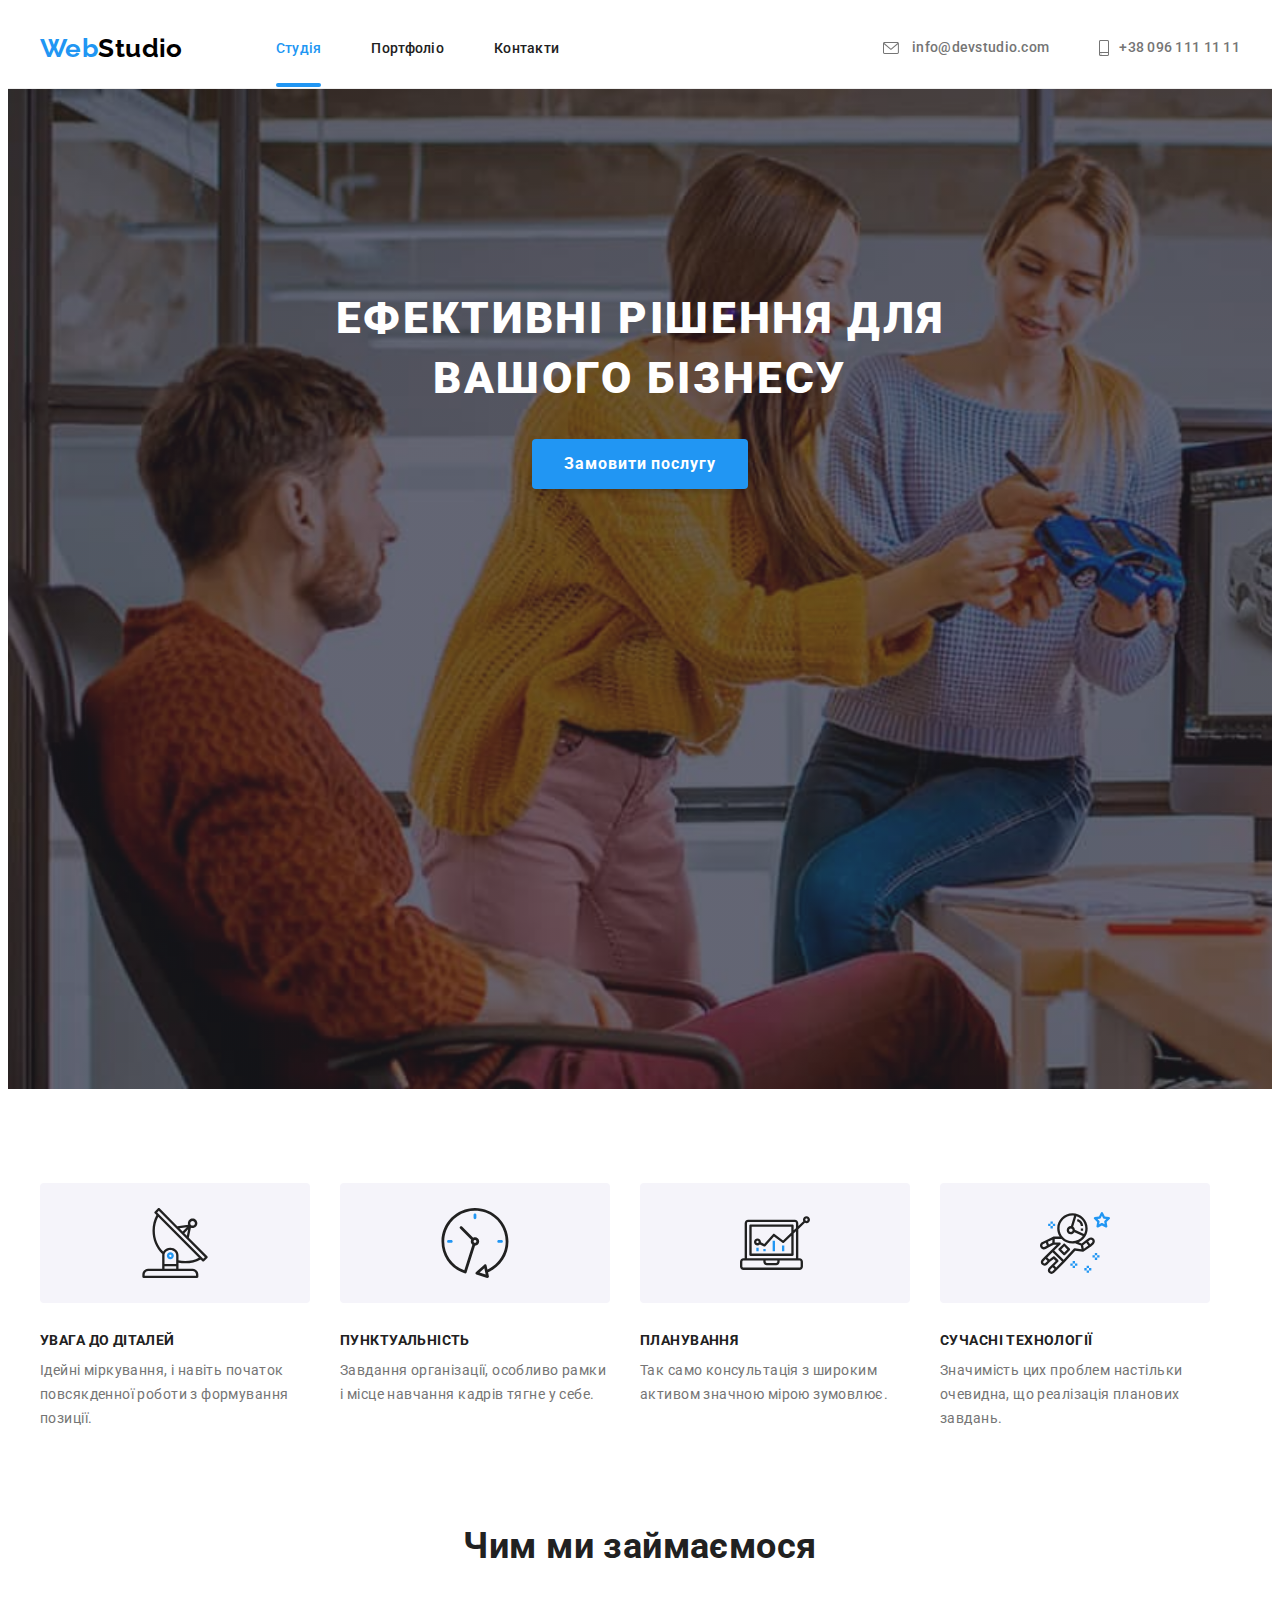
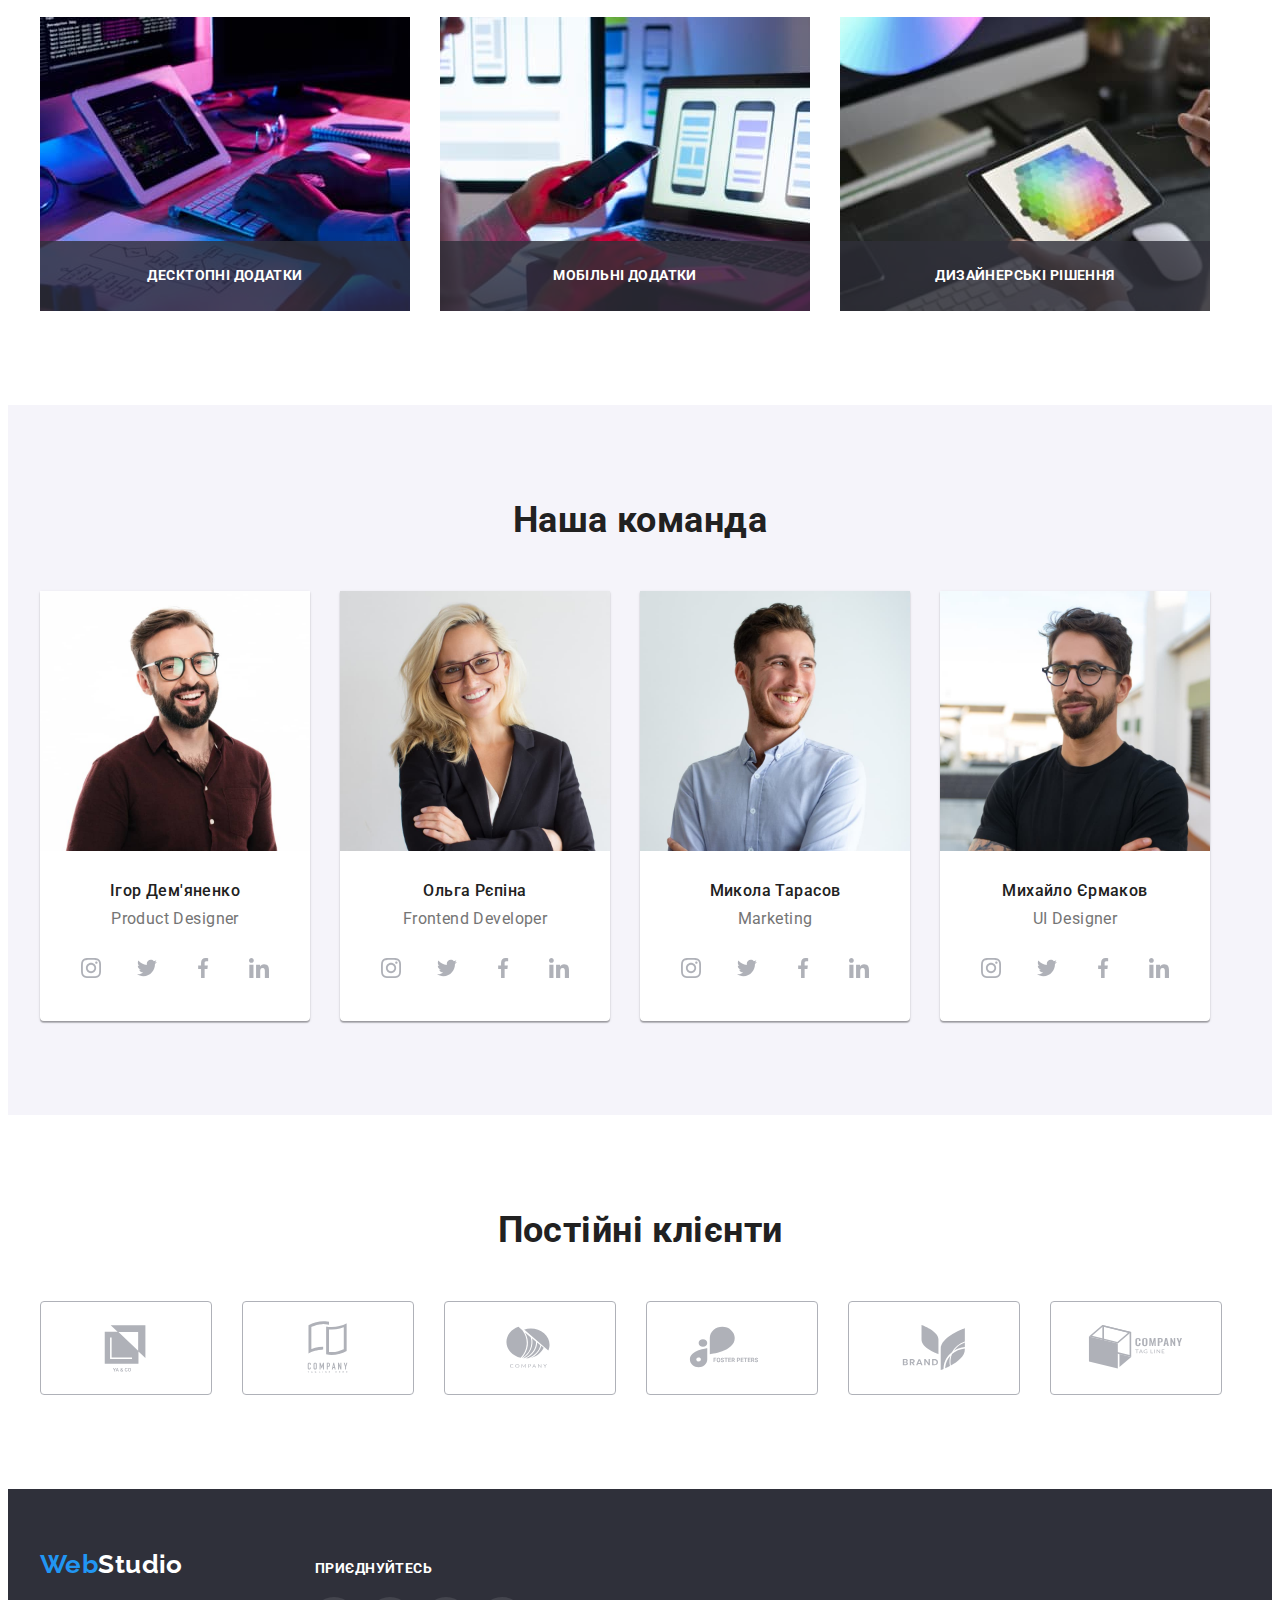
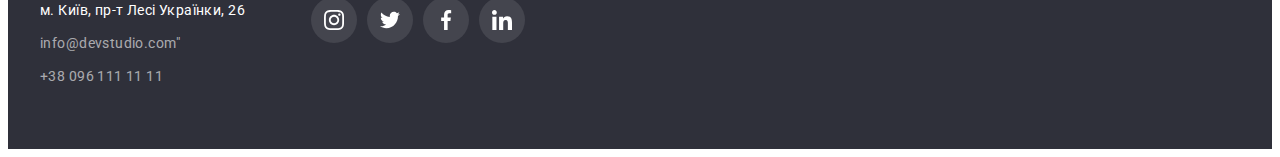
==== index.html @ 01192f6f "Копіювання файлів" ====
<!DOCTYPE html>
<html lang="uk">
  <head>
    <meta charset="UTF-8" />
    <meta http-equiv="X-UA-Compatible" content="IE=edge" />
    <meta name="viewport" content="width=device-width, initial-scale=1.0" />
    <title>Студія</title>
    <link
      href="https://fonts.googleapis.com/css2?family=Raleway:wght@700&family=Roboto:wght@400;500;700;900&display=swap"
      rel="stylesheet"
    />
    <link
      rel="stylesheet"
      href="https://cdnjs.cloudflare.com/ajax/libs/modern-normalize/1.1.0/modern-normalize.min.css"
      integrity="sha512-wpPYUAdjBVSE4KJnH1VR1HeZfpl1ub8YT/NKx4PuQ5NmX2tKuGu6U/JRp5y+Y8XG2tV+wKQpNHVUX03MfMFn9Q=="
      crossorigin="anonymous"
      referrerpolicy="no-referrer"
    />
    <link rel="stylesheet" href="./css/styles.css" />
  </head>
  <body>
    <header class="nav">
      <div class="container main-nav">
        <a class="nav-logo logo-top" href="/"><span class="logo">Web</span>Studio</a>
        <nav>
          <ul class="list">
            <li class="item"><a class="nav-list current" href="">Студія</a></li>
            <li class="item"><a class="nav-list" href="./portfolio.html">Портфоліо</a></li>
            <li class="item"><a class="nav-list" href="">Контакти</a></li>
          </ul>
        </nav>
        <ul class="list list-contact">
          <li class="item nav-icon">
            <a class="nav-list tint" href="mailto:info@devstudio.com">
              <svg class="icon-mail" width="16" height="12">
                <use href="./images/symbol-defs.svg#icon-envelope"></use>
              </svg>
              info@devstudio.com
            </a>
          </li>
          <li class="item nav-icon">
            <a class="nav-list tint nav-icon" href="tel:+380961111111">
              <svg class="icon-phone" width="10" height="16">
                <use href="./images/symbol-defs.svg#icon-smartphone"></use>
              </svg>
              +38 096 111 11 11
            </a>
          </li>
        </ul>
      </div>
    </header>
    <main>
      <section class="hero">
        <div class="hero-image">
          <div class="container">
            <h1 class="hero-title">Ефективні рішення для вашого бізнесу</h1>
            <button class="hero-btn" type="button" data-modal-open>Замовити послугу</button>
          </div>
        </div>
      </section>
      <section class="section">
        <div class="container">
          <h2 class="visually-hidden">Наше кредо</h2>
          <ul class="list flex-container">
            <li class="credo-item">
              <div class="credo-icon">
                <svg class="credo-icon-size">
                  <use href="./images/symbol-defs.svg#icon-antenna"></use>
                </svg>
              </div>
              <h3 class="credo-title title">Увага до діталей</h3>
              <p class="credo-text">
                Ідейні міркування, і навіть початок повсякденної роботи з формування позиції.
              </p>
            </li>
            <li class="credo-item">
              <div class="credo-icon">
                <svg class="credo-icon-size">
                  <use href="./images/symbol-defs.svg#icon-clock"></use>
                </svg>
              </div>
              <h3 class="credo-title title">Пунктуальність</h3>
              <p class="credo-text">
                Завдання організації, особливо рамки і місце навчання кадрів тягне у себе.
              </p>
            </li>
            <li class="credo-item">
              <div class="credo-icon">
                <svg class="credo-icon-size">
                  <use href="./images/symbol-defs.svg#icon-diagram"></use>
                </svg>
              </div>
              <h3 class="credo-title title">Планування</h3>
              <p class="credo-text">
                Так само консультація з широким активом значною мірою зумовлює.
              </p>
            </li>
            <li class="credo-item">
              <div class="credo-icon">
                <svg class="credo-icon-size">
                  <use href="./images/symbol-defs.svg#icon-astronaut"></use>
                </svg>
              </div>
              <h3 class="credo-title title">Сучасні технології</h3>
              <p class="credo-text">
                Значимість цих проблем настільки очевидна, що реалізація планових завдань.
              </p>
            </li>
          </ul>
        </div>
      </section>
      <section class="section section-second">
        <div class="container">
          <h2 class="team-title title">Чим ми займаємося</h2>
          <ul class="list flex-content">
            <li>
              <div class="project">
                <img src="./images/box1.jpg" alt="Development" width="370" height="294" />
                <div class="project-block">
                  <h3 class="project-title">Десктопні додатки</h3>
                </div>
              </div>
            </li>
            <li>
              <div class="project">
                <img src="./images/box2.jpg" alt="Advice" width="370" height="294" />
                <div class="project-block">
                  <h3 class="project-title">Мобільні додатки</h3>
                </div>
              </div>
            </li>
            <li>
              <div class="project">
                <img src="./images/box3.jpg" alt="Project" width="370" height="294" />
                <div class="project-block">
                  <h3 class="project-title">Дизайнерські рішення</h3>
                </div>
              </div>
            </li>
          </ul>
        </div>
      </section>
      <section class="section team">
        <div class="container">
          <h2 class="team-title">Наша команда</h2>
          <ul class="list flex-content">
            <li class="team-border">
              <img src="./images/team1.jpg" alt="Ігор Дем'яненко" width="270" height="260" />
              <div class="team-card">
                <h3 class="team-name tip">Ігор Дем'яненко</h3>
                <p class="team-job">Product Designer</p>
                <ul class="team-list">
                  <li class="team-item">
                    <a href="" class="team-icon">
                      <svg class="icon-social">
                        <use href="./images/symbol-defs.svg#icon-instagram"></use>
                      </svg>
                    </a>
                  </li>
                  <li class="team-item">
                    <a href="" class="team-icon">
                      <svg class="icon-social">
                        <use href="./images/symbol-defs.svg#icon-twitter"></use>
                      </svg>
                    </a>
                  </li>
                  <li class="team-item">
                    <a href="" class="team-icon">
                      <svg class="icon-social">
                        <use href="./images/symbol-defs.svg#icon-facebook"></use>
                      </svg>
                    </a>
                  </li>
                  <li class="team-item">
                    <a href="" class="team-icon">
                      <svg class="icon-social">
                        <use href="./images/symbol-defs.svg#icon-linkedin"></use>
                      </svg>
                    </a>
                  </li>
                </ul>
              </div>
            </li>
            <li class="team-border">
              <img src="./images/team2.jpg" alt="Ольга Рєпіна" width="270" height="260" />
              <div class="team-card">
                <h3 class="team-name tip">Ольга Рєпіна</h3>
                <p class="team-job">Frontend Developer</p>
                <ul class="team-list">
                  <li class="team-item">
                    <a href="" class="team-icon">
                      <svg class="icon-social">
                        <use href="./images/symbol-defs.svg#icon-instagram"></use>
                      </svg>
                    </a>
                  </li>
                  <li class="team-item">
                    <a href="" class="team-icon">
                      <svg class="icon-social">
                        <use href="./images/symbol-defs.svg#icon-twitter"></use>
                      </svg>
                    </a>
                  </li>
                  <li class="team-item">
                    <a href="" class="team-icon">
                      <svg class="icon-social">
                        <use href="./images/symbol-defs.svg#icon-facebook"></use>
                      </svg>
                    </a>
                  </li>
                  <li class="team-item">
                    <a href="" class="team-icon">
                      <svg class="icon-social">
                        <use href="./images/symbol-defs.svg#icon-linkedin"></use>
                      </svg>
                    </a>
                  </li>
                </ul>
              </div>
            </li>
            <li class="team-border">
              <img src="./images/team3.jpg" alt="Микола Тарасов" width="270" height="260" />
              <div class="team-card">
                <h3 class="team-name tip">Микола Тарасов</h3>
                <p class="team-job">Marketing</p>
                <ul class="team-list">
                  <li class="team-item">
                    <a href="" class="team-icon">
                      <svg class="icon-social">
                        <use href="./images/symbol-defs.svg#icon-instagram"></use>
                      </svg>
                    </a>
                  </li>
                  <li class="team-item">
                    <a href="" class="team-icon">
                      <svg class="icon-social">
                        <use href="./images/symbol-defs.svg#icon-twitter"></use>
                      </svg>
                    </a>
                  </li>
                  <li class="team-item">
                    <a href="" class="team-icon">
                      <svg class="icon-social">
                        <use href="./images/symbol-defs.svg#icon-facebook"></use>
                      </svg>
                    </a>
                  </li>
                  <li class="team-item">
                    <a href="" class="team-icon">
                      <svg class="icon-social">
                        <use href="./images/symbol-defs.svg#icon-linkedin"></use>
                      </svg>
                    </a>
                  </li>
                </ul>
              </div>
            </li>
            <li class="team-border">
              <img src="./images/team4.jpg" alt="Михайло Єрмаков" width="270" height="260" />
              <div class="team-card">
                <h3 class="team-name tip">Михайло Єрмаков</h3>
                <p class="team-job">UI Designer</p>
                <ul class="team-list">
                  <li class="team-item">
                    <a href="" class="team-icon">
                      <svg class="icon-social">
                        <use href="./images/symbol-defs.svg#icon-instagram"></use>
                      </svg>
                    </a>
                  </li>
                  <li class="team-item">
                    <a href="" class="team-icon">
                      <svg class="icon-social">
                        <use href="./images/symbol-defs.svg#icon-twitter"></use>
                      </svg>
                    </a>
                  </li>
                  <li class="team-item">
                    <a href="" class="team-icon">
                      <svg class="icon-social">
                        <use href="./images/symbol-defs.svg#icon-facebook"></use>
                      </svg>
                    </a>
                  </li>
                  <li class="team-item">
                    <a href="" class="team-icon">
                      <svg class="icon-social">
                        <use href="./images/symbol-defs.svg#icon-linkedin"></use>
                      </svg>
                    </a>
                  </li>
                </ul>
              </div>
            </li>
          </ul>
        </div>
      </section>
      <section class="section">
        <div class="container">
          <h2 class="clients-title title">Постійні клієнти</h2>
          <ul class="clients-list list">
            <li class="clients-item">
              <a class="clients-icon" href="">
                <svg class="clients-icon-size">
                  <use href="./images/symbol-defs.svg#icon-yaco"></use>
                </svg>
              </a>
            </li>
            <li class="clients-item">
              <a class="clients-icon" href="">
                <svg class="clients-icon-size">
                  <use href="./images/symbol-defs.svg#icon-tagline"></use>
                </svg>
              </a>
            </li>
            <li class="clients-item">
              <a class="clients-icon" href="">
                <svg class="clients-icon-size">
                  <use href="./images/symbol-defs.svg#icon-company"></use>
                </svg>
              </a>
            </li>
            <li class="clients-item">
              <a class="clients-icon" href="">
                <svg class="clients-icon-size">
                  <use href="./images/symbol-defs.svg#icon-foster"></use>
                </svg>
              </a>
            </li>
            <li class="clients-item">
              <a class="clients-icon" href="">
                <svg class="clients-icon-size">
                  <use href="./images/symbol-defs.svg#icon-brand"></use>
                </svg>
              </a>
            </li>
            <li class="clients-item">
              <a class="clients-icon" href="">
                <svg class="clients-icon-size">
                  <use href="./images/symbol-defs.svg#icon-kub"></use>
                </svg>
              </a>
            </li>
          </ul>
        </div>
      </section>
    </main>
    <footer class="footer">
      <div class="container footer-list">
        <div class="footer-content">
          <a class="nav-logo" href="/"
            ><span class="logo">Web</span><span class="logo-footer">Studio</span></a
          >
          <address class="address">
            <ul class="list footer-flex">
              <li class="footer-item">
                <a class="footer-nav" href="#"> м. Київ, пр-т Лесі Українки, 26</a>
              </li>
              <li class="footer-item">
                <a class="footer-nav accent" href="mailto:info@devstudio.com"
                  >info@devstudio.com"</a
                >
              </li>
              <li class="footer-item">
                <a class="footer-nav accent" href="tel:+380961111111">+38 096 111 11 11</a>
              </li>
            </ul>
          </address>
        </div>
        <div class="footer-join">
          <h2 class="join-title">Приєднуйтесь</h2>
          <ul class="footer-join-list">
            <li class="footer-join-item">
              <a href="" class="team-icon join-icon">
                <svg class="icon-social">
                  <use href="./images/symbol-defs.svg#icon-instagram"></use>
                </svg>
              </a>
            </li>
            <li class="footer-join-item">
              <a href="" class="team-icon join-icon">
                <svg class="icon-social">
                  <use href="./images/symbol-defs.svg#icon-twitter"></use>
                </svg>
              </a>
            </li>
            <li class="footer-join-item">
              <a href="" class="team-icon join-icon">
                <svg class="icon-social">
                  <use href="./images/symbol-defs.svg#icon-facebook"></use>
                </svg>
              </a>
            </li>
            <li class="footer-join-item">
              <a href="" class="team-icon join-icon">
                <svg class="icon-social">
                  <use href="./images/symbol-defs.svg#icon-linkedin"></use>
                </svg>
              </a>
            </li>
          </ul>
        </div>
      </div>
    </footer>
    <div class="backdrop is-hidden" data-modal>
      <div class="modal">
        <button class="modal-btn" data-modal-close>
          <svg class="modal-icon">
            <use href="./images/symbol-defs.svg#close-black"></use>
          </svg>
        </button>
      </div>
    </div>
    <script src="./js/modal.js"></script>
  </body>
</html>
---- css/styles.css ----
:root {
  --white: #ffffff;
  --black: #000000;
  --black-title: #212121;
  --blue: #2196f3;
  --bg-black: #2f303a;
  --color-text: #757575;
  --bg-white: #f5f4fa;
  --color-border: #eeeeee;
  --icon-color: #afb1b8;
  --timing-function: cubic-bezier(0.4, 0, 0.2, 1);
}
body {
  color: var(--color-text);
  font-family: 'Roboto', sans-serif;
  font-size: 14px;
  letter-spacing: 0.03em;
  background-color: var(--white);
}
h1,
h2,
h3,
p {
  margin-top: 0;
  margin-bottom: 0;
}
img {
  display: block;
}
.container {
  width: 1200px;
  padding-left: 15px;
  padding-right: 15px;
  margin: 0 auto;
}
.section {
  padding-top: 94px;
  padding-bottom: 94px;
}
.section-second {
  padding-top: 0;
}
.title {
  color: var(--black-title);
}

.list,
.main-nav,
.flex-container {
  display: flex;
}

.list {
  list-style: none;
  padding: 0;
  margin: 0;
}
.flex-content {
  flex-wrap: wrap;
  gap: 30px;
}

.list .item:not(:last-child) {
  margin-right: 50px;
}
.main-nav {
  align-items: center;
}
.list-contact {
  margin-left: auto;
}
.nav-logo {
  text-decoration: none;
  color: var(--black);
  font-family: 'Raleway', sans-serif;
  font-weight: 700;
  font-size: 26px;
  line-height: 1.17;
}
.logo-top {
  padding-top: 24px;
  padding-bottom: 24px;
  margin-right: 93px;
}
.logo {
  color: var(--blue);
}
.logo-footer {
  color: var(--white);
}
.nav {
  border-bottom: 1px solid var(--color-border);
}
.nav-list {
  padding-top: 32px;
  padding-bottom: 32px;
  color: var(--black-title);
  text-decoration: none;
  font-weight: 500;
  line-height: 1.14;
  letter-spacing: 0.02em;
  position: relative;

  transition: color 250ms var(--timing-function);
}
.nav-list:hover,
.nav-list:focus {
  color: var(--blue);
}
.nav-icon {
  display: flex;
  align-items: center;
}
.icon-phone,
.icon-mail {
  margin-right: 10px;
}
.current {
  color: var(--blue);
}
.current::after {
  content: '';
  display: inline-block;
  position: absolute;
  width: 100%;
  height: 4px;
  left: 0px;
  bottom: 1px;
  background: var(--blue);
  border-radius: 2px;
  opacity: 1;
}

.icon-phone,
.icon-mail {
  fill: currentColor;
  vertical-align: middle;
}

.tint {
  color: var(--color-text);
}
.hero {
  text-align: center;
}
.hero-image {
  height: 600px;
  max-width: 1600px;
  margin-left: auto;
  margin-right: auto;
  background-image: linear-gradient(to right, rgba(47, 48, 58, 0.4), rgba(47, 48, 58, 0.4)),
    url(../images/hero.jpg);
  background-repeat: no-repeat;
  background-size: cover;
  background-color: #c4c4c4;
  padding-top: 200px;
  padding-bottom: 200px;
}

.hero-title {
  width: 696px;
  color: var(--white);
  font-weight: 900;
  font-size: 44px;
  line-height: 1.36;
  letter-spacing: 0.06em;
  text-transform: uppercase;
  margin-bottom: 30px;
  margin-left: auto;
  margin-right: auto;
}
.hero-btn {
  border-width: 0;
  display: inline-block;
  border-radius: 4px;
  padding: 10px 32px;
  min-width: 216px;
  color: var(--white);
  font-family: inherit;
  font-weight: 700;
  font-size: 16px;
  line-height: 1.88;
  text-align: center;
  letter-spacing: 0.06em;
  background-color: var(--blue);
  cursor: pointer;
  box-shadow: 0px 4px 4px rgba(0, 0, 0, 0.15);
}

.visually-hidden {
  position: absolute;
  width: 1px;
  height: 1px;
  margin: -1px;
  border: 0;
  padding: 0;
  white-space: nowrap;
  clip-path: inset(100%);
  clip: rect(0 0 0 0);
  overflow: hidden;
}
.credo-icon {
  width: 270px;
  height: 120px;
  margin-bottom: 30px;
  display: inline-flex;
  background-color: var(--bg-white);
  align-items: center;
  justify-content: center;
  border-radius: 4px;
}
.credo-icon-size {
  width: 70px;
  height: 70px;
}
.credo-title {
  font-size: 14px;
  line-height: 1.14;
  margin-bottom: 10px;
  text-transform: uppercase;
}

.credo-text {
  line-height: 1.71;
}
.flex-container {
  flex-wrap: wrap;
  gap: 30px;
}
.credo-item {
  flex-basis: calc((100%- 3 * 30px) / 4);
  max-width: 270px;
}
.project {
  position: relative;
}
.project-block {
  position: absolute;
  left: 0;
  bottom: 0;
  width: 100%;
  height: 70px;
  background: rgba(47, 48, 58, 0.8);
  display: inline-flex;
  justify-content: center;
  align-items: center;
}
.project-title {
  display: inline-flex;
  font-size: 14px;
  line-height: 1.14;
  text-align: center;
  text-transform: uppercase;
  color: var(--white);
}
.team {
  background: var(--bg-white);
}
.team-title {
  color: var(--black-title);
  font-size: 36px;
  line-height: 1.17;
  text-align: center;
  margin-bottom: 50px;
}

.team-name {
  line-height: 1.19;
  margin-bottom: 10px;
  text-align: center;
}
.tip {
  color: var(--black-title);
  font-size: 16px;
  font-weight: 500;
}
.team-card {
  padding-top: 30px;
  padding-bottom: 30px;
}
.team-job {
  font-size: 16px;
  line-height: 1.18;
  text-align: center;
  margin-bottom: 16px;
}
.team-border {
  background-color: var(--white);
  border: 1px solid --black;
  box-shadow: 0px 1px 3px rgba(0, 0, 0, 0.12), 0px 1px 1px rgba(0, 0, 0, 0.14),
    0px 2px 1px rgba(0, 0, 0, 0.2);
  border-radius: 0px 0px 4px 4px;
}
.team-list {
  list-style: none;
  padding-left: 0;
  margin: 0;
  display: flex;
  justify-content: center;
  gap: 10px;
}
.team-item {
  color: var(--icon-color);
}
.team-icon {
  display: inline-flex;
  width: 44px;
  height: 44px;
  border: 1px solid transparent;
  border-radius: 50%;
  color: var(--icon-color);
  align-items: center;
  justify-content: center;

  transition: background-color 250ms var(--timing-function),
    color 250ms var(--timing-function);
}
.team-icon:hover,
.team-icon:focus {
  background-color: var(--blue);
  color: var(--white);
}
.icon-social {
  width: 20px;
  height: 20px;
  fill: currentColor;
}

.filter {
  border-width: 0;
  display: inline-block;
  padding: 6px 22px;
  min-width: 73px;
  line-height: 1.63;
  font-family: inherit;
  background-color: var(--bg-white);
  text-align: center;
  cursor: pointer;
  border-radius: 4px;
  box-shadow: none;

  transition: color 250ms var(--timing-function),
    background-color 250ms var(--timing-function), box-shadow 250ms var(--timing-function);
}
.filter:hover,
.filter:focus {
  color: var(--white);
  background-color: var(--blue);
  box-shadow: 0px 3px 1px rgba(0, 0, 0, 0.1), 0px 1px 2px rgba(0, 0, 0, 0.08),
    0px 2px 2px rgba(0, 0, 0, 0.12);
}
.filter-list {
  justify-content: center;
  gap: 8px;
  margin-bottom: 50px;
}
.flex-list {
  flex-wrap: wrap;
  gap: 30px;
}
.flex-element {
  flex-basis: calc((100% - 2 * 30px) / 3);
}

.work-name {
  font-size: 18px;
  line-height: 2;
  letter-spacing: 0.06em;
  margin-bottom: 4px;
  text-align: left;
}
.work-text {
  color: var(--color-text);
  font-size: 16px;
  line-height: 1.88;
  text-align: left;
}
.work-border {
  padding: 20px 24px;
  border: 1px solid var(--color-border);
  border-top: 0;
}
.work-list {
  text-decoration: none;
  display: block;

  transition: box-shadow 250ms var(--timing-function);
}

.work-list:hover,
.work-list:focus {
  box-shadow: 0px 1px 1px rgba(0, 0, 0, 0.12), 0px 4px 4px rgba(0, 0, 0, 0.06),
    1px 4px 6px rgba(0, 0, 0, 0.16);
}
.work-image {
  position: relative;
  overflow: hidden;
}
.work-image-text {
  position: absolute;
  top: 0;
  height: 100%;
  padding: 63px 24px;
  font-size: 18px;
  line-height: 1.56;
  color: #ffffff;
  background: rgba(33, 150, 243, 0.9);
  transform: translateY(100%); 

  transition: transform 250ms var(--timing-function);

}
.work-list:hover .work-image-text,
.work-list:focus .work-image-text {
  transform: translateY(0%);
}


.clients-title {
  font-size: 36px;
  line-height: 1.17;
  text-align: center;
  margin-bottom: 50px;
}
.clients-list {
  list-style: none;
  padding-left: 0;
  display: flex;
  gap: 30px;
}

.clients-icon {
  width: 170px;
  height: 92px;
  border: 1px solid var(--icon-color);
  border-radius: 4px;
  display: inline-flex;
  align-items: center;
  justify-content: center;
  color: var(--icon-color);

  transition: color 250ms var(--timing-function), border 250ms var(--timing-function);
}
.clients-icon:hover,
.clients-icon:focus {
  color: var(--blue);
  border: 1px solid var(--blue);
}

.clients-icon-size {
  width: 106px;
  height: 60px;
  fill: currentColor;
}

.footer {
  background-color: var(--bg-black);
  padding-top: 60px;
  padding-bottom: 60px;
}

.footer-flex {
  flex-direction: column;
}
.footer-flex .footer-item:not(:last-child) {
  margin-bottom: 9px;
}

.address {
  font-style: normal;
  margin-top: 20px;
}
.footer-nav {
  color: var(--white);
  line-height: 1.71;
  text-decoration: none;

  transition: color 250ms var(--timing-function);
}
.accent {
  color: rgba(255, 255, 255, 0.6);
}
.footer-nav:hover,
.footer-nav:focus {
  color: var(--blue);
}

.join-title {
  font-size: 14px;
  line-height: 1.14;
  margin-bottom: 20px;
  text-transform: uppercase;
  color: var(--white);
}
.footer-list {
  display: flex;
  gap: 70px;
  align-items: baseline;
}
.footer-join-list {
  max-width: 206px;
  list-style: none;
  padding-left: 0;
  margin: 0;
  display: flex;
  justify-content: center;
  gap: 10px;
}
.join-icon {
  color: var(--white);
  background: rgba(255, 255, 255, 0.1);

  transition: background-color 250ms var(--timing-function);
}
.backdrop {
  position: fixed;
  top: 0;
  left: 0;
  width: 100vw;
  height: 100vh;
  background: rgba(0, 0, 0, 0.2);

  transition: opacity 250ms cubic-bezier(0.4, 0, 0.2, 1),
    visibility 250ms cubic-bezier(0.4, 0, 0.2, 1);
}
.modal {
  position: absolute;
  min-width: 528px;
  min-height: 581px;
  left: 50%;
  top: 50%;
  background: var(--white);
  box-shadow: 0px 1px 3px rgba(0, 0, 0, 0.12), 0px 1px 1px rgba(0, 0, 0, 0.14),
    0px 2px 1px rgba(0, 0, 0, 0.2);
  border-radius: 4px;
  
  transform: translate(-50%, -50%) scale(1);
  transition: transform 250ms cubic-bezier(0.4, 0, 0.2, 1),
    box-shadow 250ms cubic-bezier(0.4, 0, 0.2, 1);
}
.backdrop.is-hidden.modal {
  transform: translate(-50%, -50%) scale(0.5);
}
.backdrop.is-hidden {
  opacity: 0;
  pointer-events: none;
  visibility: visible;
}
.modal-btn {
  position: absolute;
  top: 8px;
  right: 8px;
  width: 30px;
  height: 30px;
  padding: 0;
  border-radius: 50%;
  color: var(--icon-color);
  display: inline-flex;
  align-items: center;
  justify-content: center;
  border: 1px solid #0000001a;
  background-color: transparent;
  cursor: pointer;
}
.modal-icon {
  width: 18px;
  height: 18px;
}
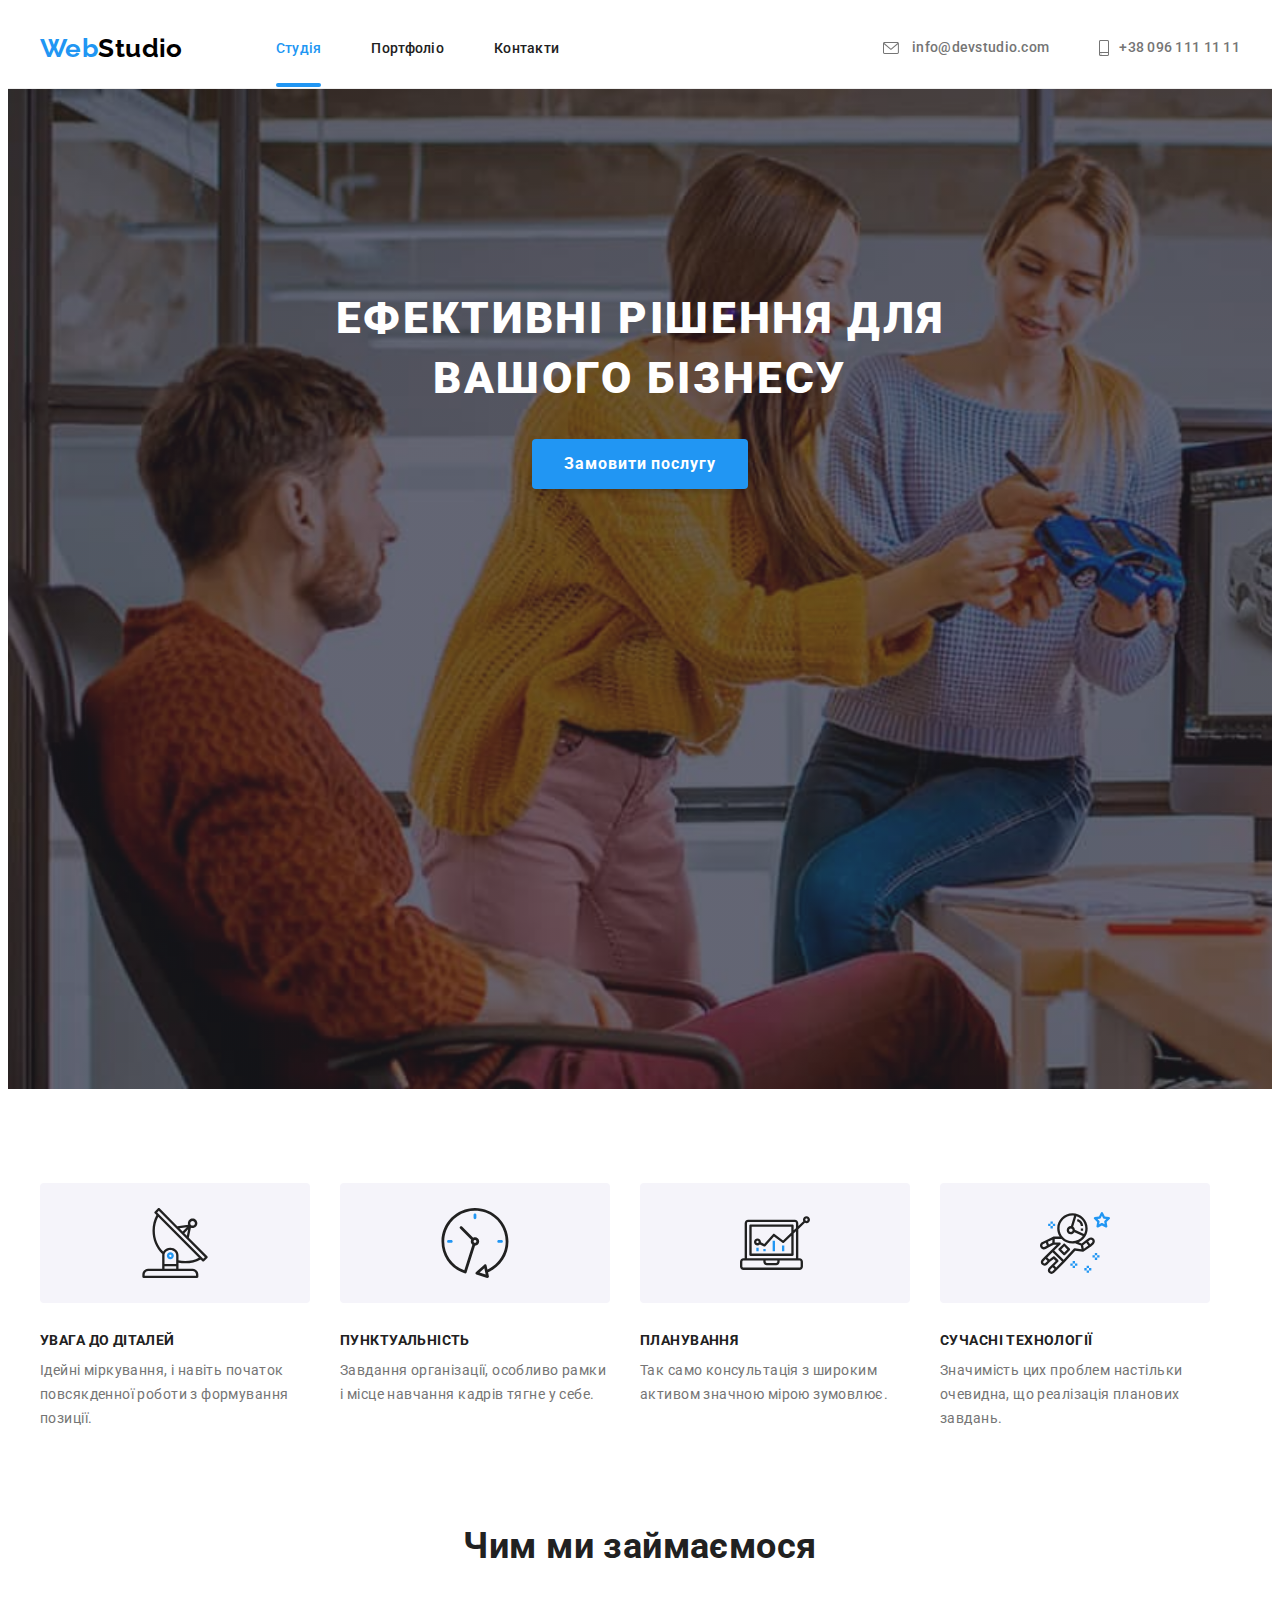
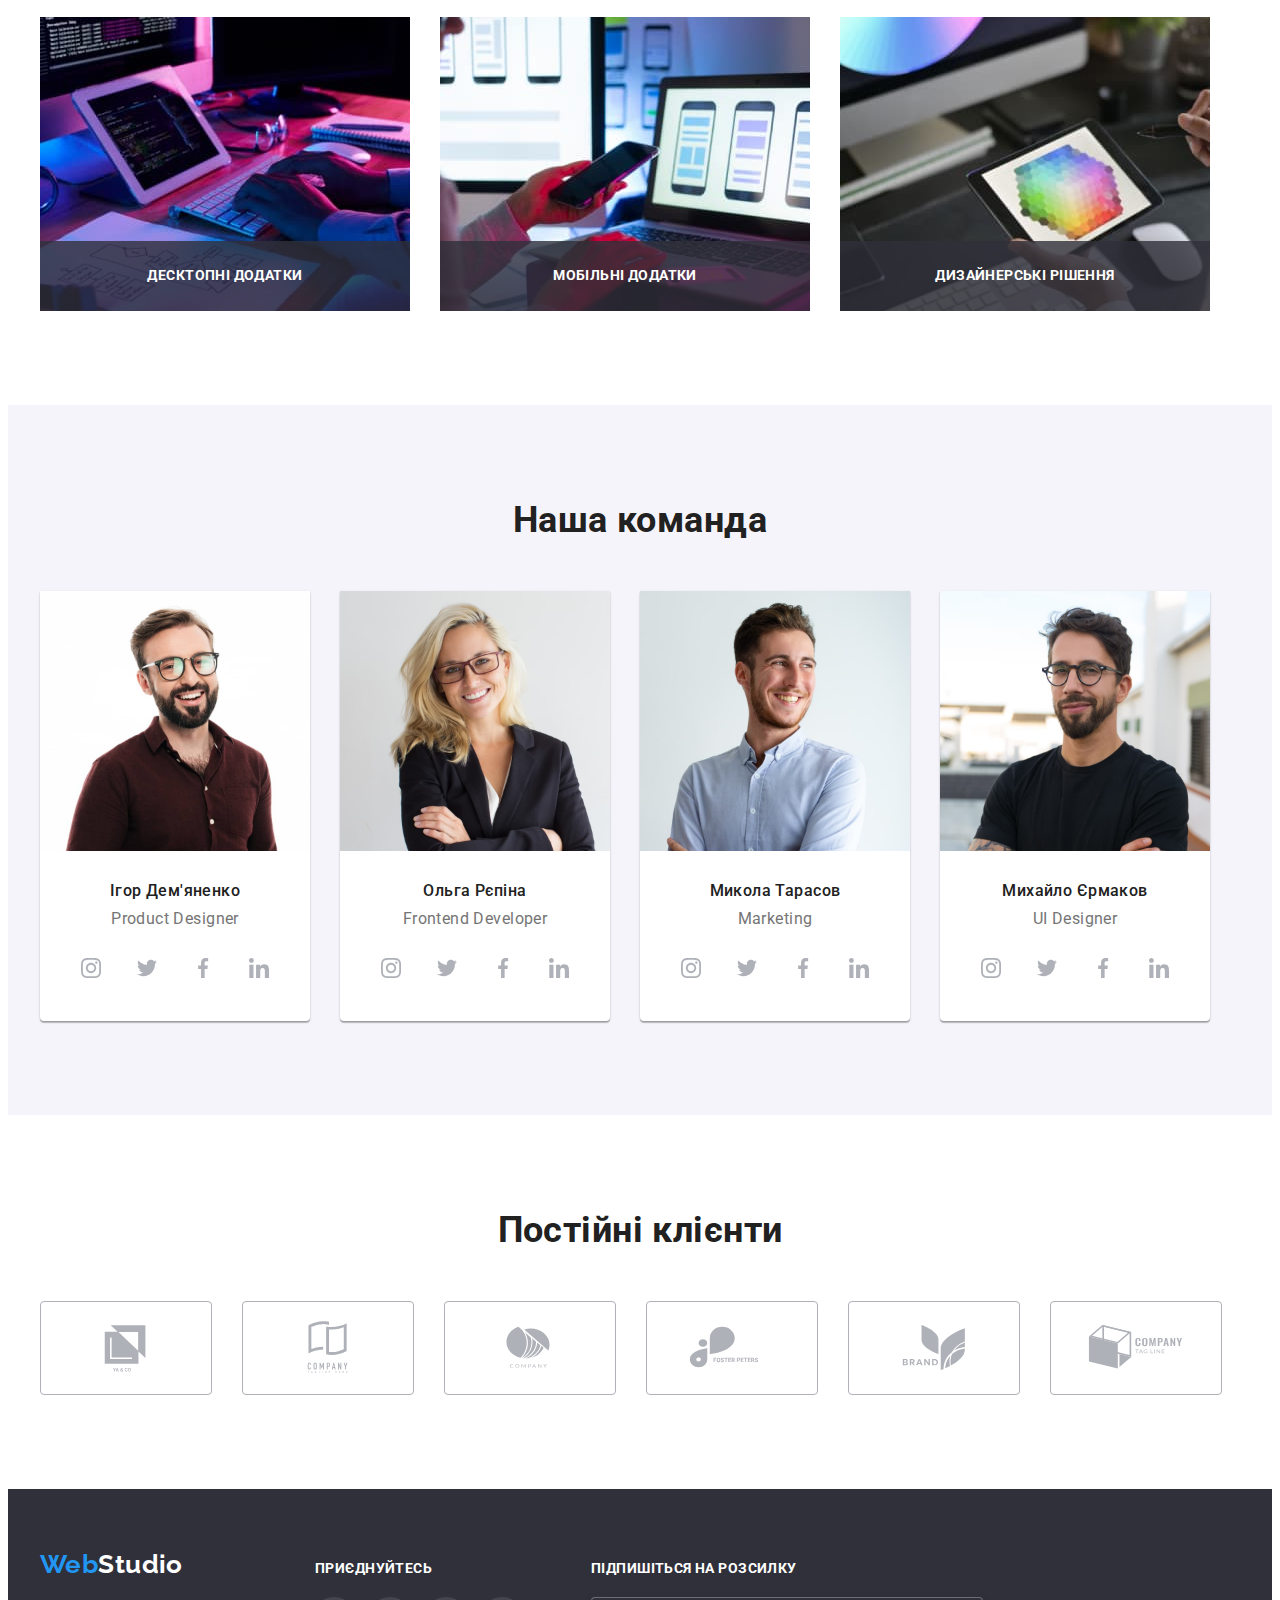
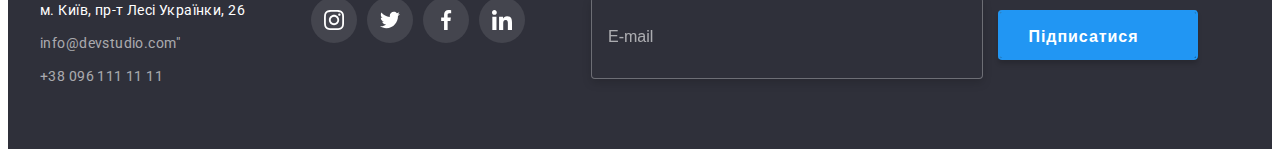
==== commit d98d8ff8: "Форма модального вікна" ====
--- a/index.html
+++ b/index.html
@@ -400,6 +400,14 @@
             </li>
           </ul>
         </div>
+        <div class="footer-form">
+          <p class="footer-form-title">Підпишіться на розсилку</p>
+          <form action="" class="form-footer">
+            <input type="email" class="form-footer-input" placeholder="E-mail" />
+            <button type="submit" class="form-footer-btn">
+              Підписатися</button>
+          </form>
+        </div>
       </div>
     </footer>
     <div class="backdrop is-hidden" data-modal>
@@ -409,6 +417,52 @@
             <use href="./images/symbol-defs.svg#close-black"></use>
           </svg>
         </button>
+        <p class="modal-title">Залиште свої дані, ми вам передзвонимо</p>
+        <form class="modal-form">
+          <label class="form-field"
+            ><span class="form-lable">Ім'я</span>
+            <input type="text" class="form-input" name="user-name" required />
+            <span class="form-icon">
+              <svg width="18" height="18">
+                <use href="./images/symbol-defs.svg#icon-name"></use>
+              </svg>
+            </span>
+          </label>
+          <label class="form-field"
+            ><span class="form-lable">Телефон</span>
+            <input type="tel" class="form-input" name="user-name" required />
+            <span class="form-icon">
+              <svg width="18" height="18">
+                <use href="./images/symbol-defs.svg#icon-phone"></use>
+              </svg>
+            </span>
+          </label>
+          <label class="form-field"
+            ><span class="form-lable">Пошта</span>
+            <input type="email" class="form-input" name="user-name" required />
+            <span class="form-icon">
+              <svg width="18" height="18">
+                <use href="./images/symbol-defs.svg#icon-mail"></use>
+              </svg>
+            </span>
+          </label>
+
+          <label class="comment-field"
+            ><span class="comment-label">Коментар</span>
+            <textarea class="comment-user" name="" placeholder="Введіть текст"></textarea>
+          </label>
+
+          <label class="checkbox-field">
+            <input type="checkbox" class="checkbox-input visually-hidden" />
+            <span class="checkbox-icon"></span>
+            <span class="checkbox-label"
+              >Погоджуюся з розсилкою та приймаю
+              <a class="checkbox-policy" href="">Умови договору</a></span
+            >
+          </label>
+
+          <button type="submit" class="form-btn">Відправити</button>
+        </form>
       </div>
     </div>
     <script src="./js/modal.js"></script>
--- a/css/styles.css
+++ b/css/styles.css
@@ -312,8 +312,7 @@
   align-items: center;
   justify-content: center;
 
-  transition: background-color 250ms var(--timing-function),
-    color 250ms var(--timing-function);
+  transition: background-color 250ms var(--timing-function), color 250ms var(--timing-function);
 }
 .team-icon:hover,
 .team-icon:focus {
@@ -339,8 +338,8 @@
   border-radius: 4px;
   box-shadow: none;
 
-  transition: color 250ms var(--timing-function),
-    background-color 250ms var(--timing-function), box-shadow 250ms var(--timing-function);
+  transition: color 250ms var(--timing-function), background-color 250ms var(--timing-function),
+    box-shadow 250ms var(--timing-function);
 }
 .filter:hover,
 .filter:focus {
@@ -405,16 +404,14 @@
   line-height: 1.56;
   color: #ffffff;
   background: rgba(33, 150, 243, 0.9);
-  transform: translateY(100%); 
+  transform: translateY(100%);
 
   transition: transform 250ms var(--timing-function);
-
 }
 .work-list:hover .work-image-text,
 .work-list:focus .work-image-text {
   transform: translateY(0%);
 }
-
 
 .clients-title {
   font-size: 36px;
@@ -512,6 +509,49 @@
 
   transition: background-color 250ms var(--timing-function);
 }
+
+.footer-form-title {
+  font-weight: 700;
+  line-height: 1.14;
+  text-transform: uppercase;
+  color: #ffffff;
+  margin-bottom: 20px;
+}
+
+.form-footer-input {
+  width: 358px;
+  height: 50px;
+  padding: 15px 16px;
+  background-color: var(--bg-black);
+  border: 1px solid rgba(255, 255, 255, 0.3);
+  filter: drop-shadow(0px 4px 4px rgba(0, 0, 0, 0.15));
+  border-radius: 4px;
+  margin-right: 12px;
+}
+.form-footer-input::placeholder{
+font-weight: 400;
+font-size: 16px;
+line-height: 1.25;
+color: rgba(255, 255, 255, 0.6);
+}
+
+.form-footer-btn {
+  width: 200px;
+  height: 50px;
+  padding: 10px 8px 10px 28px;
+  background: var(--blue);
+  box-shadow: 0px 4px 4px rgba(0, 0, 0, 0.15);
+  border-radius: 4px;
+  outline: 2px solid var(--blue);
+  outline-offset: -2px;
+  font-weight: 700;
+  font-size: 16px;
+  line-height: 1.9;
+  letter-spacing: 0.06em;
+  color: #FFFFFF;
+  text-align: left;
+}
+
 .backdrop {
   position: fixed;
   top: 0;
@@ -533,7 +573,8 @@
   box-shadow: 0px 1px 3px rgba(0, 0, 0, 0.12), 0px 1px 1px rgba(0, 0, 0, 0.14),
     0px 2px 1px rgba(0, 0, 0, 0.2);
   border-radius: 4px;
-  
+  padding: 40px;
+
   transform: translate(-50%, -50%) scale(1);
   transition: transform 250ms cubic-bezier(0.4, 0, 0.2, 1),
     box-shadow 250ms cubic-bezier(0.4, 0, 0.2, 1);
@@ -561,8 +602,150 @@
   border: 1px solid #0000001a;
   background-color: transparent;
   cursor: pointer;
+  fill: var(--black);
+}
+.modal-btn:hover,
+.modal-btn:focus {
+  fill: var(--blue);
 }
 .modal-icon {
   width: 18px;
   height: 18px;
 }
+.modal-title {
+  font-size: 20px;
+  font-weight: 700;
+  text-align: center;
+  color: var(--black-title);
+  line-height: 1.15;
+  margin-bottom: 12px;
+}
+.modal-form {
+  width: 100%;
+}
+.form-field {
+  display: flex;
+  flex-direction: column;
+  position: relative;
+  margin-bottom: 10px;
+}
+.form-lable {
+  font-size: 12px;
+  line-height: 1.17;
+  letter-spacing: 0.01em;
+}
+.form-input {
+  width: 100%;
+  height: 40px;
+  margin-top: 4px;
+  margin-bottom: 10px;
+  padding-left: 42px;
+  border: 1px solid rgba(33, 33, 33, 0.2);
+  border-radius: 4px;
+  outline: transparent;
+}
+.form-icon {
+  height: 18px;
+  position: absolute;
+  top: 55%;
+  left: 12px;
+  transform: translateY(-50%);
+  fill: var(--black-title);
+}
+.form-field:focus-within > .form-icon {
+  fill: var(--blue);
+}
+.form-field:focus-within > .form-input {
+  border: 1px solid var(--blue);
+}
+.comment-field {
+  display: flex;
+  flex-direction: column;
+  margin-bottom: 20px;
+}
+.comment-label {
+  margin-bottom: 4px;
+  font-size: 12px;
+  line-height: 1.17;
+  letter-spacing: 0.01em;
+}
+.comment-user {
+  resize: none;
+  width: 100%;
+  height: 120px;
+  padding: 12px 16px;
+  border: 1px solid rgba(33, 33, 33, 0.2);
+  border-radius: 4px;
+  outline: transparent;
+}
+.comment-field:focus-within > .comment-user {
+  border: 1px solid var(--blue);
+}
+
+.comment-user::placeholder {
+  font-size: 12px;
+  line-height: 1.17;
+  letter-spacing: 0.01em;
+  color: rgba(117, 117, 117, 0.5);
+}
+.checkbox-field {
+  padding-left: 12px;
+  padding-right: 12px;
+  position: relative;
+  display: inline-block;
+  margin-bottom: 30px;
+}
+
+.checkbox-label {
+  line-height: 1.71;
+  padding-left: 25px;
+}
+.checkbox-policy {
+  font-style: normal;
+  line-height: 1.71;
+  color: var(--blue);
+}
+.checkbox-icon {
+  display: inline-block;
+  width: 16px;
+  height: 15px;
+  border-radius: 2px;
+  border: 1px solid var(--black-title);
+  position: absolute;
+  top: 50%;
+  left: 12px;
+  transform: translateY(-50%);
+  background-color: transparent;
+}
+.checkbox-input:checked + .checkbox-icon {
+  background-color: var(--blue);
+  background-image: url(../images/checked.svg);
+  background-size: contain;
+  background-origin: border-box;
+  border-color: var(--blue);
+  border-radius: 2px;
+}
+.form-btn {
+  width: 200px;
+  height: 50px;
+  padding: 10px 52px;
+  box-shadow: 0px 4px 4px rgba(0, 0, 0, 0.15);
+  border-radius: 4px;
+  font-weight: 700;
+  font-size: 16px;
+  line-height: 1.9;
+  display: flex;
+  align-items: center;
+  letter-spacing: 0.06em;
+  color: var(--white);
+  margin-left: auto;
+  margin-right: auto;
+  background-color: var(--blue);
+  outline: 4px solid var(--blue);
+  outline-offset: -4px;
+}
+.form-btn:hover,
+.form-btn:focus {
+  background: #188ce8;
+  cursor: pointer;
+}
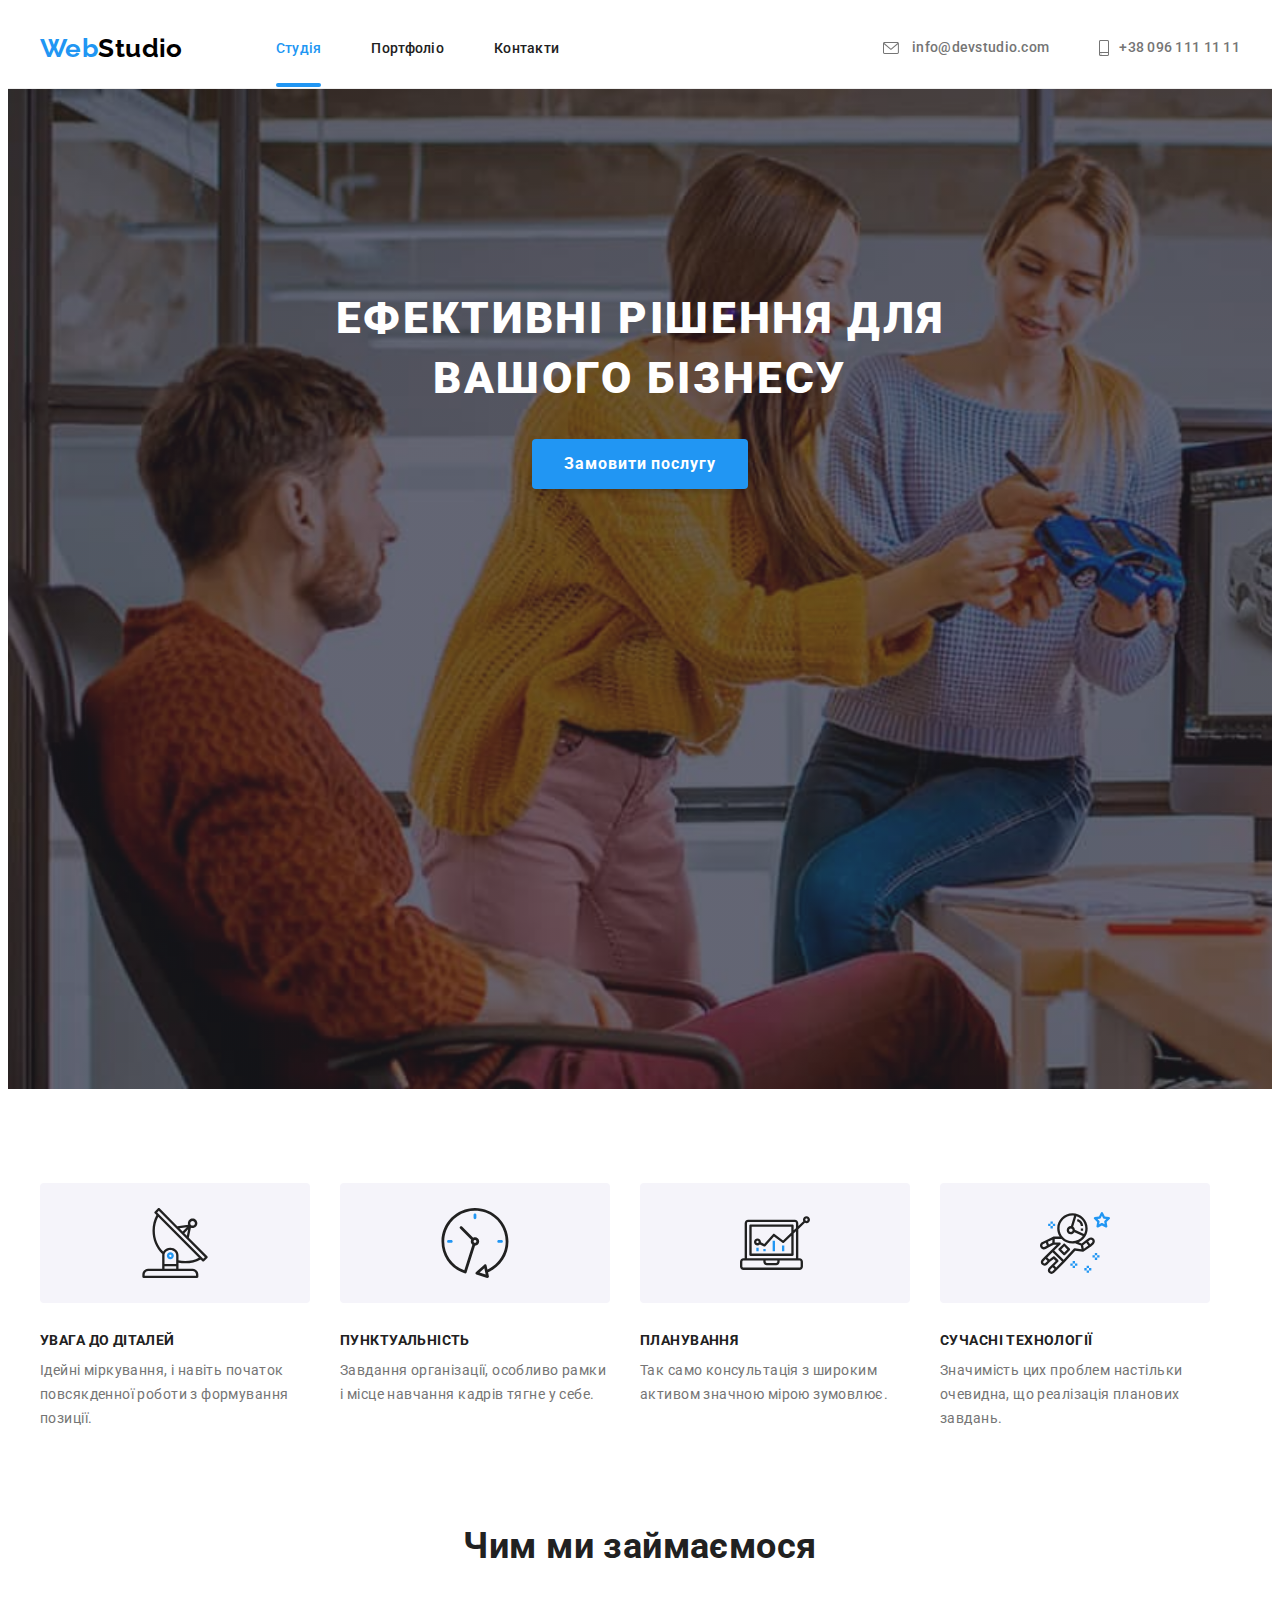
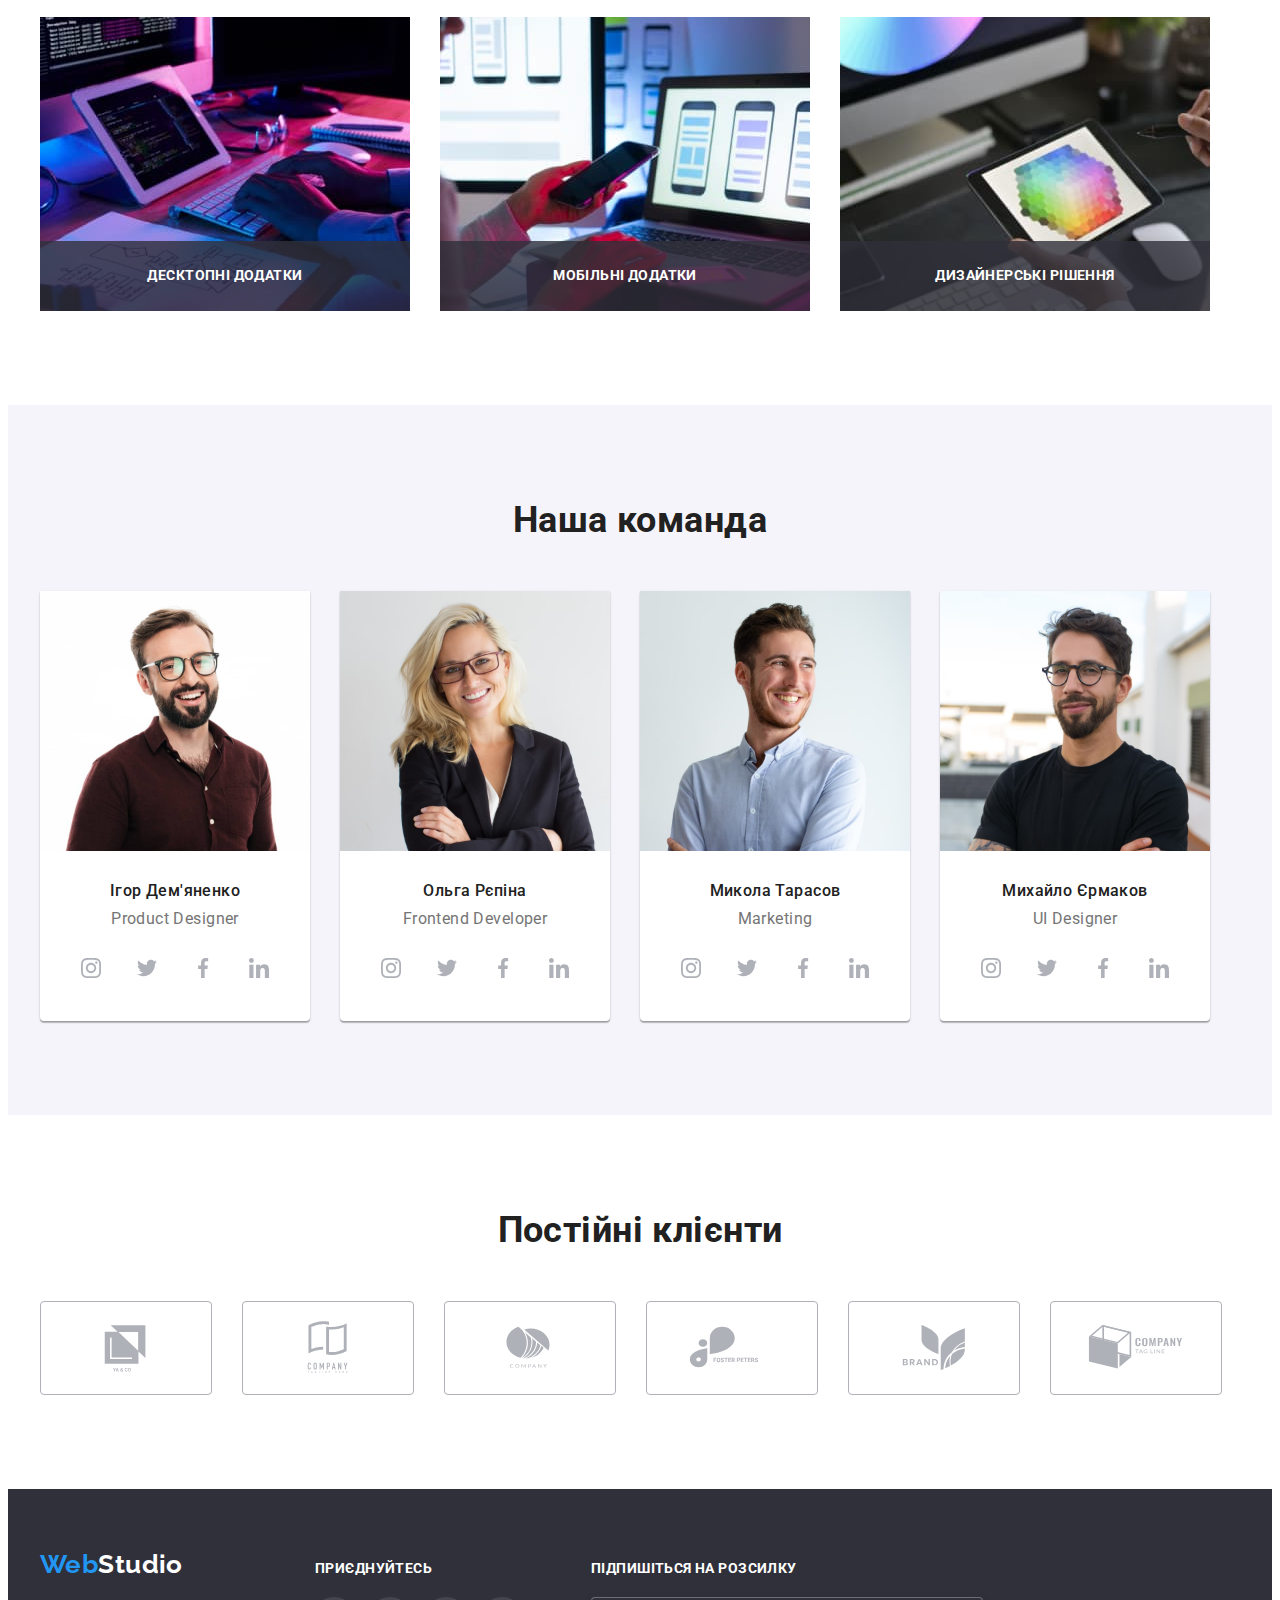
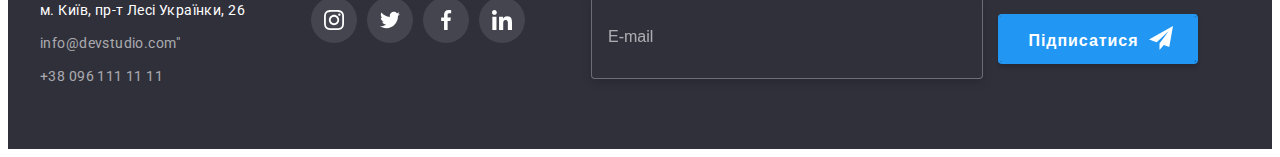
==== commit 4c3eee4d: "Додавання форм та стилів" ====
--- a/index.html
+++ b/index.html
@@ -403,9 +403,13 @@
         <div class="footer-form">
           <p class="footer-form-title">Підпишіться на розсилку</p>
           <form action="" class="form-footer">
-            <input type="email" class="form-footer-input" placeholder="E-mail" />
+            <input type="email" class="form-footer-input" placeholder="E-mail" required/>
             <button type="submit" class="form-footer-btn">
-              Підписатися</button>
+              <span class="form-footer-label">Підписатися</span> 
+              <svg class="footer-form-icon">
+                <use href="./images/symbol-defs.svg#icon-send"></use>
+              </svg>
+            </button>
           </form>
         </div>
       </div>
--- a/css/styles.css
+++ b/css/styles.css
@@ -527,6 +527,12 @@
   filter: drop-shadow(0px 4px 4px rgba(0, 0, 0, 0.15));
   border-radius: 4px;
   margin-right: 12px;
+  color: rgba(255, 255, 255, 0.6);
+
+  transition: outline 250ms var(--timing-function);
+}
+.form-footer-input:focus{
+  outline: 1px solid rgba(255, 255, 255, 0.3);
 }
 .form-footer-input::placeholder{
 font-weight: 400;
@@ -544,12 +550,29 @@
   border-radius: 4px;
   outline: 2px solid var(--blue);
   outline-offset: -2px;
+  text-align: left;
+  vertical-align: middle;
+  position: relative;
+  cursor: pointer;
+}
+.form-footer-btn:focus,
+.form-footer-btn:hover{
+  cursor: pointer;
+  
+}
+.form-footer-label{
   font-weight: 700;
   font-size: 16px;
   line-height: 1.9;
   letter-spacing: 0.06em;
   color: #FFFFFF;
-  text-align: left;
+  margin-right: 10px;
+}
+.footer-form-icon{
+  width: 24px;
+  height: 24px;
+  display: inline-flex;
+  position: absolute;
 }
 
 .backdrop {
@@ -603,6 +626,8 @@
   background-color: transparent;
   cursor: pointer;
   fill: var(--black);
+
+  transition: fill 250ms var(--timing-function);
 }
 .modal-btn:hover,
 .modal-btn:focus {
@@ -643,6 +668,8 @@
   border: 1px solid rgba(33, 33, 33, 0.2);
   border-radius: 4px;
   outline: transparent;
+
+  transition: border 250ms var(--timing-function);
 }
 .form-icon {
   height: 18px;
@@ -651,6 +678,8 @@
   left: 12px;
   transform: translateY(-50%);
   fill: var(--black-title);
+
+  transition: fill 250ms var(--timing-function);
 }
 .form-field:focus-within > .form-icon {
   fill: var(--blue);
@@ -716,14 +745,18 @@
   left: 12px;
   transform: translateY(-50%);
   background-color: transparent;
-}
-.checkbox-input:checked + .checkbox-icon {
+
+  transition: background-color 250ms var(--timing-function);
+}
+.checkbox-field:focus-within > .checkbox-icon,
+.checkbox-input:checked + .checkbox-icon{
   background-color: var(--blue);
   background-image: url(../images/checked.svg);
   background-size: contain;
   background-origin: border-box;
   border-color: var(--blue);
   border-radius: 2px;
+  background-repeat: no-repeat;
 }
 .form-btn {
   width: 200px;
@@ -743,6 +776,8 @@
   background-color: var(--blue);
   outline: 4px solid var(--blue);
   outline-offset: -4px;
+
+  transition: background-color 250ms var(--timing-function);
 }
 .form-btn:hover,
 .form-btn:focus {
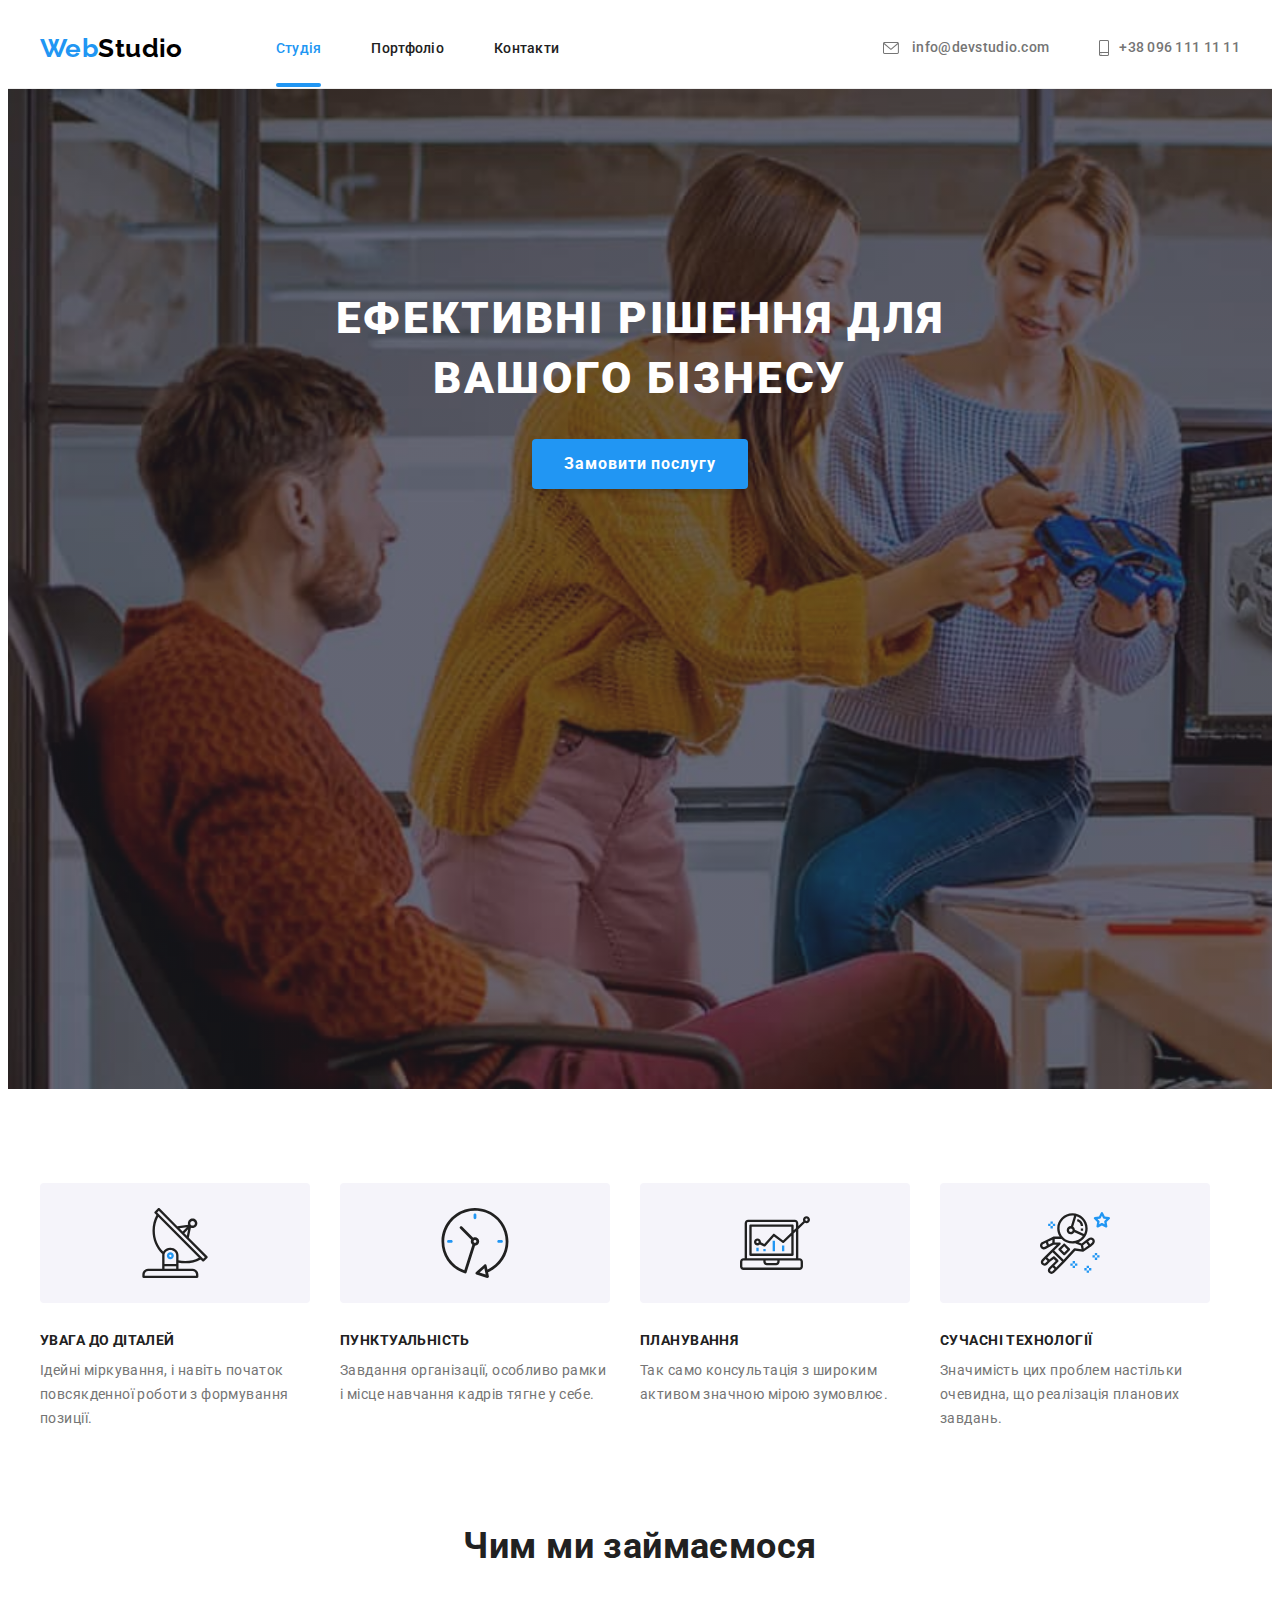
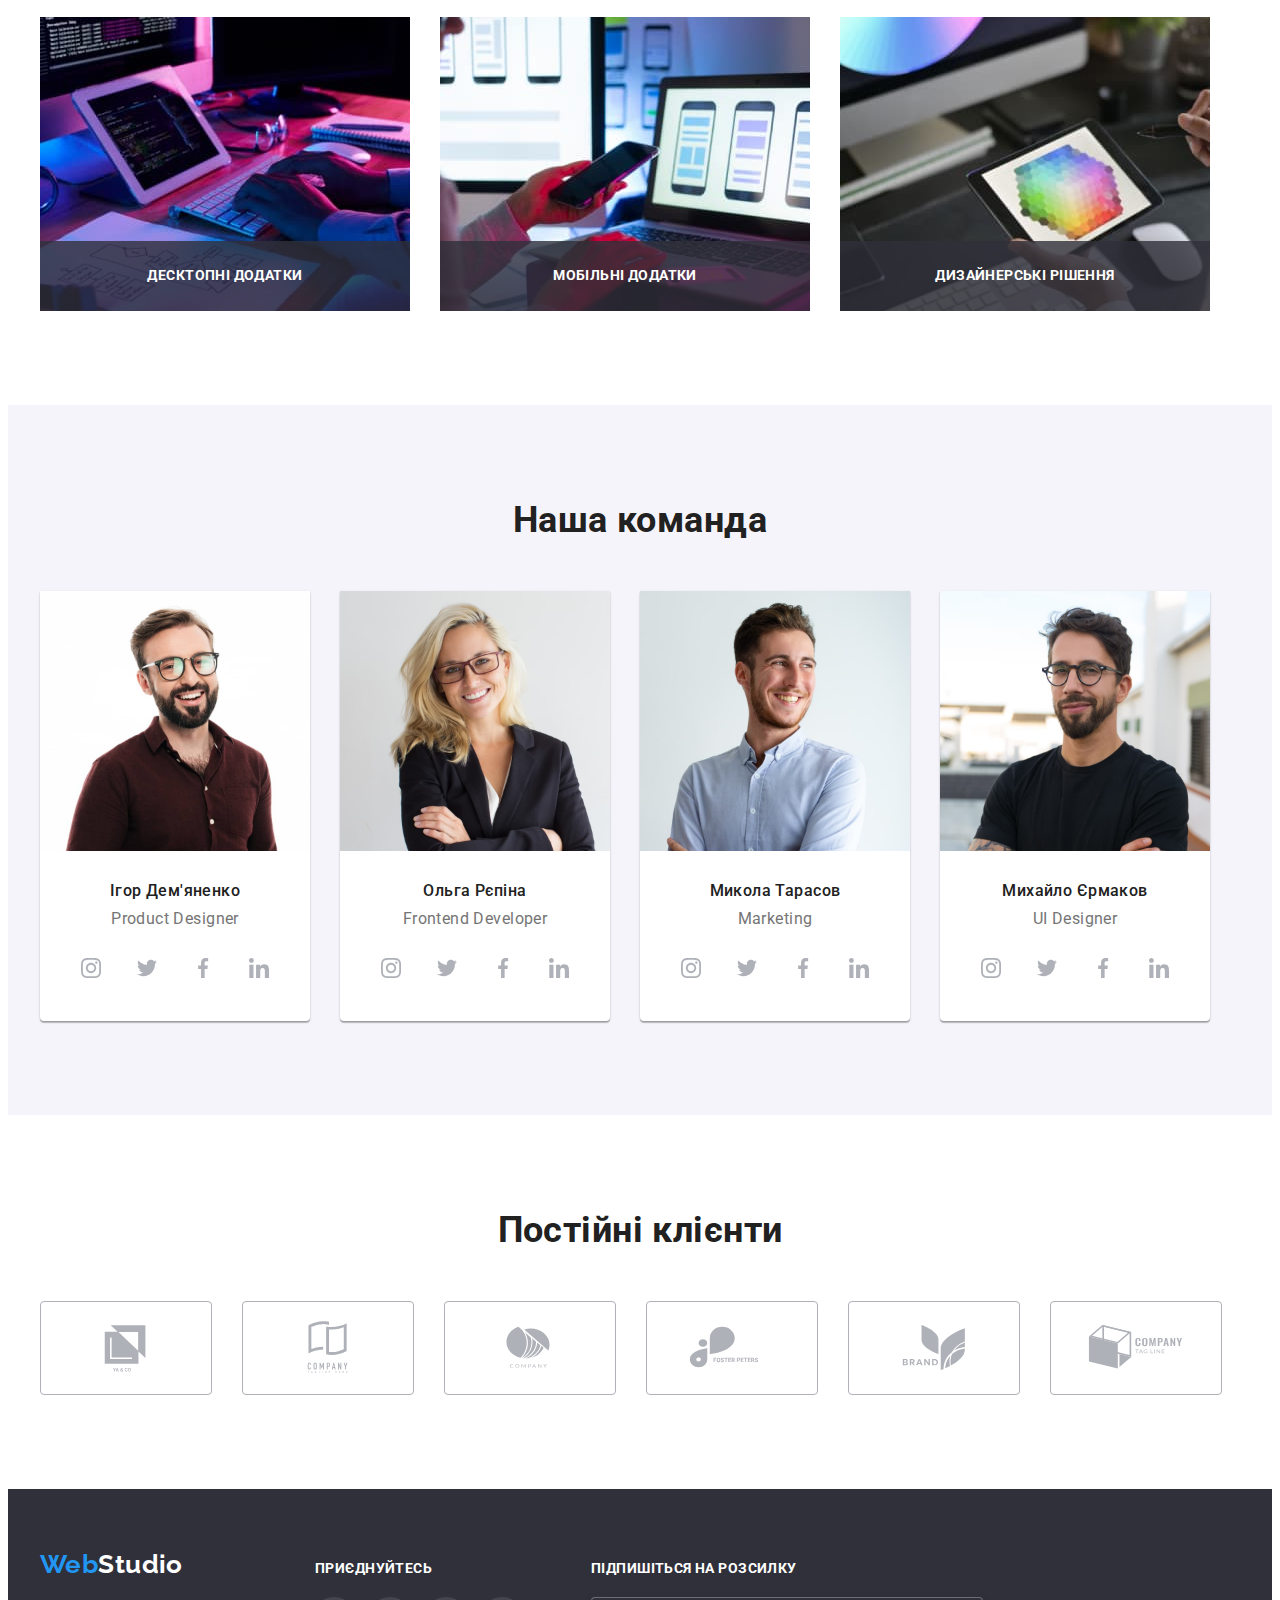
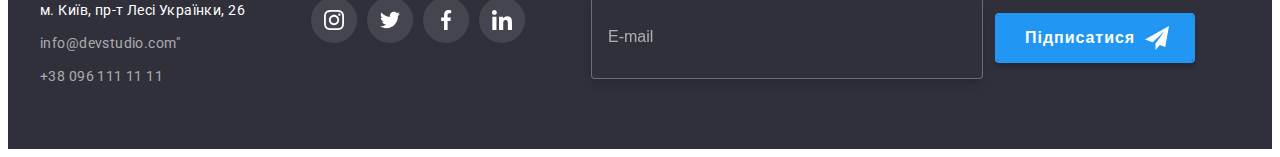
==== commit ba1b2658: "Виправлення помилок" ====
--- a/index.html
+++ b/index.html
@@ -16,6 +16,7 @@
       crossorigin="anonymous"
       referrerpolicy="no-referrer"
     />
+    <link rel="stylesheet" href="./css/main.min.css">
     <link rel="stylesheet" href="./css/styles.css" />
   </head>
   <body>
@@ -402,8 +403,8 @@
         </div>
         <div class="footer-form">
           <p class="footer-form-title">Підпишіться на розсилку</p>
-          <form action="" class="form-footer">
-            <input type="email" class="form-footer-input" placeholder="E-mail" required/>
+          <form  class="form-footer">
+            <input type="email" class="form-footer-input" name="user-email" placeholder="E-mail" required/>
             <button type="submit" class="form-footer-btn">
               <span class="form-footer-label">Підписатися</span> 
               <svg class="footer-form-icon">
@@ -426,38 +427,32 @@
           <label class="form-field"
             ><span class="form-lable">Ім'я</span>
             <input type="text" class="form-input" name="user-name" required />
-            <span class="form-icon">
-              <svg width="18" height="18">
-                <use href="./images/symbol-defs.svg#icon-name"></use>
-              </svg>
-            </span>
+            <svg class="form-icon" width="18" height="18">
+              <use href="./images/symbol-defs.svg#icon-name"></use>
+            </svg> 
           </label>
           <label class="form-field"
             ><span class="form-lable">Телефон</span>
-            <input type="tel" class="form-input" name="user-name" required />
-            <span class="form-icon">
-              <svg width="18" height="18">
-                <use href="./images/symbol-defs.svg#icon-phone"></use>
-              </svg>
-            </span>
+            <input type="tel" class="form-input" name="user-phone" required />
+            <svg class="form-icon" width="18" height="18">
+              <use href="./images/symbol-defs.svg#icon-phone"></use>
+            </svg>
           </label>
           <label class="form-field"
             ><span class="form-lable">Пошта</span>
-            <input type="email" class="form-input" name="user-name" required />
-            <span class="form-icon">
-              <svg width="18" height="18">
-                <use href="./images/symbol-defs.svg#icon-mail"></use>
-              </svg>
-            </span>
+            <input type="email" class="form-input" name="user-email" required />
+            <svg class="form-icon" width="18" height="18">
+              <use href="./images/symbol-defs.svg#icon-mail"></use>
+            </svg> 
           </label>
 
           <label class="comment-field"
             ><span class="comment-label">Коментар</span>
-            <textarea class="comment-user" name="" placeholder="Введіть текст"></textarea>
+            <textarea class="comment-user" name="comment-user" placeholder="Введіть текст"></textarea>
           </label>
 
           <label class="checkbox-field">
-            <input type="checkbox" class="checkbox-input visually-hidden" />
+            <input type="checkbox" name="checkbox" class="checkbox-input visually-hidden" />
             <span class="checkbox-icon"></span>
             <span class="checkbox-label"
               >Погоджуюся з розсилкою та приймаю
--- a/css/main.min.css
+++ b/css/main.min.css
@@ -0,0 +1 @@
+/*# sourceMappingURL=main.min.css.map */--- a/css/styles.css
+++ b/css/styles.css
@@ -509,7 +509,13 @@
 
   transition: background-color 250ms var(--timing-function);
 }
-
+.footer-form{
+  margin-right: auto;
+}
+.form-footer{
+  display: flex;
+  align-items: center;
+}
 .footer-form-title {
   font-weight: 700;
   line-height: 1.14;
@@ -554,6 +560,8 @@
   vertical-align: middle;
   position: relative;
   cursor: pointer;
+  display: inline-flex;
+  align-items: center;
 }
 .form-footer-btn:focus,
 .form-footer-btn:hover{
@@ -571,8 +579,6 @@
 .footer-form-icon{
   width: 24px;
   height: 24px;
-  display: inline-flex;
-  position: absolute;
 }
 
 .backdrop {
@@ -663,7 +669,6 @@
   width: 100%;
   height: 40px;
   margin-top: 4px;
-  margin-bottom: 10px;
   padding-left: 42px;
   border: 1px solid rgba(33, 33, 33, 0.2);
   border-radius: 4px;
@@ -674,9 +679,8 @@
 .form-icon {
   height: 18px;
   position: absolute;
-  top: 55%;
+  bottom: 11px;
   left: 12px;
-  transform: translateY(-50%);
   fill: var(--black-title);
 
   transition: fill 250ms var(--timing-function);
@@ -718,16 +722,15 @@
   color: rgba(117, 117, 117, 0.5);
 }
 .checkbox-field {
-  padding-left: 12px;
-  padding-right: 12px;
-  position: relative;
-  display: inline-block;
+  display: flex;
   margin-bottom: 30px;
+  align-items: center;
+  justify-content: center;
 }
 
 .checkbox-label {
   line-height: 1.71;
-  padding-left: 25px;
+  margin-left: 7px;
 }
 .checkbox-policy {
   font-style: normal;
@@ -735,28 +738,22 @@
   color: var(--blue);
 }
 .checkbox-icon {
-  display: inline-block;
+  display: block;
   width: 16px;
   height: 15px;
   border-radius: 2px;
-  border: 1px solid var(--black-title);
-  position: absolute;
-  top: 50%;
-  left: 12px;
-  transform: translateY(-50%);
+  border: 2px solid var(--black-title);
   background-color: transparent;
-
-  transition: background-color 250ms var(--timing-function);
-}
-.checkbox-field:focus-within > .checkbox-icon,
+  background-size: 2px;
+  transition: background-color 250ms var(--timing-function), background-size 250ms var(--timing-function);
+}
 .checkbox-input:checked + .checkbox-icon{
   background-color: var(--blue);
   background-image: url(../images/checked.svg);
-  background-size: contain;
-  background-origin: border-box;
+  background-size: 11px 8px;
   border-color: var(--blue);
-  border-radius: 2px;
   background-repeat: no-repeat;
+  background-position: center;
 }
 .form-btn {
   width: 200px;
@@ -778,6 +775,7 @@
   outline-offset: -4px;
 
   transition: background-color 250ms var(--timing-function);
+  
 }
 .form-btn:hover,
 .form-btn:focus {
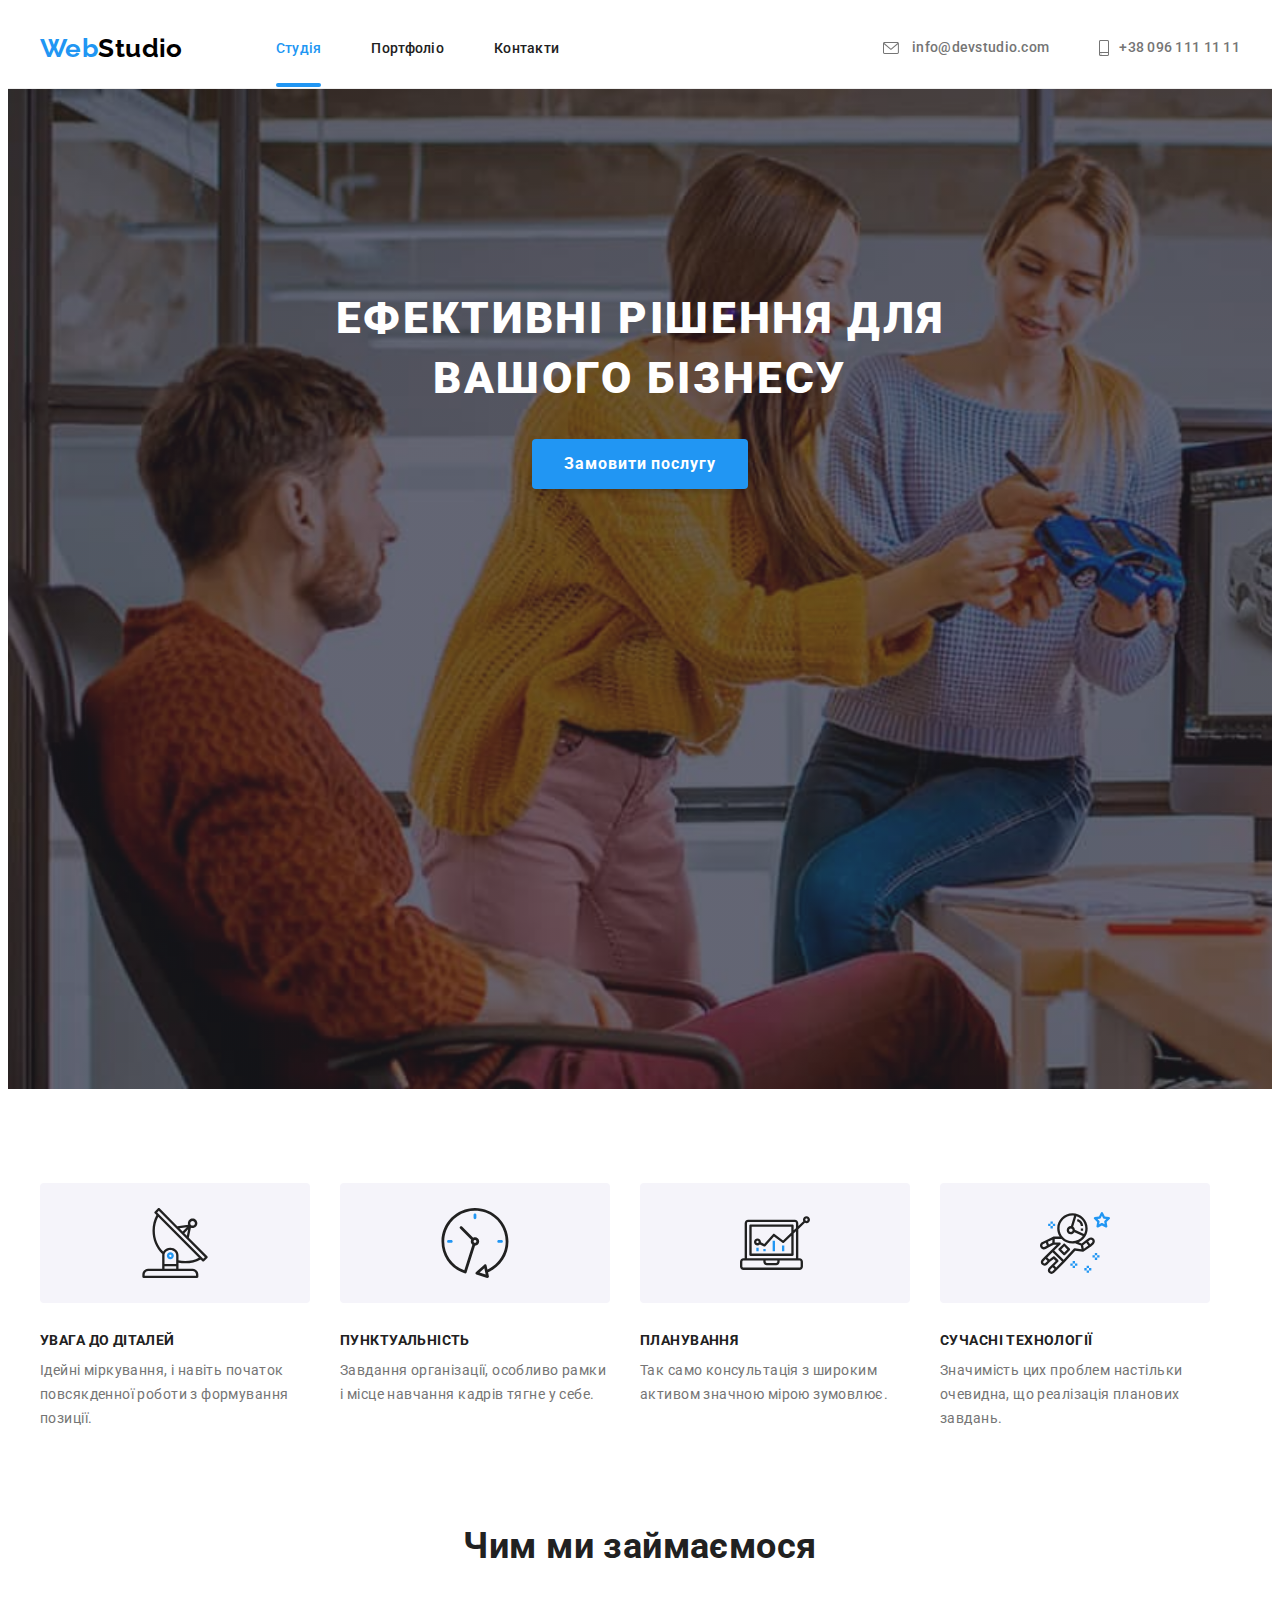
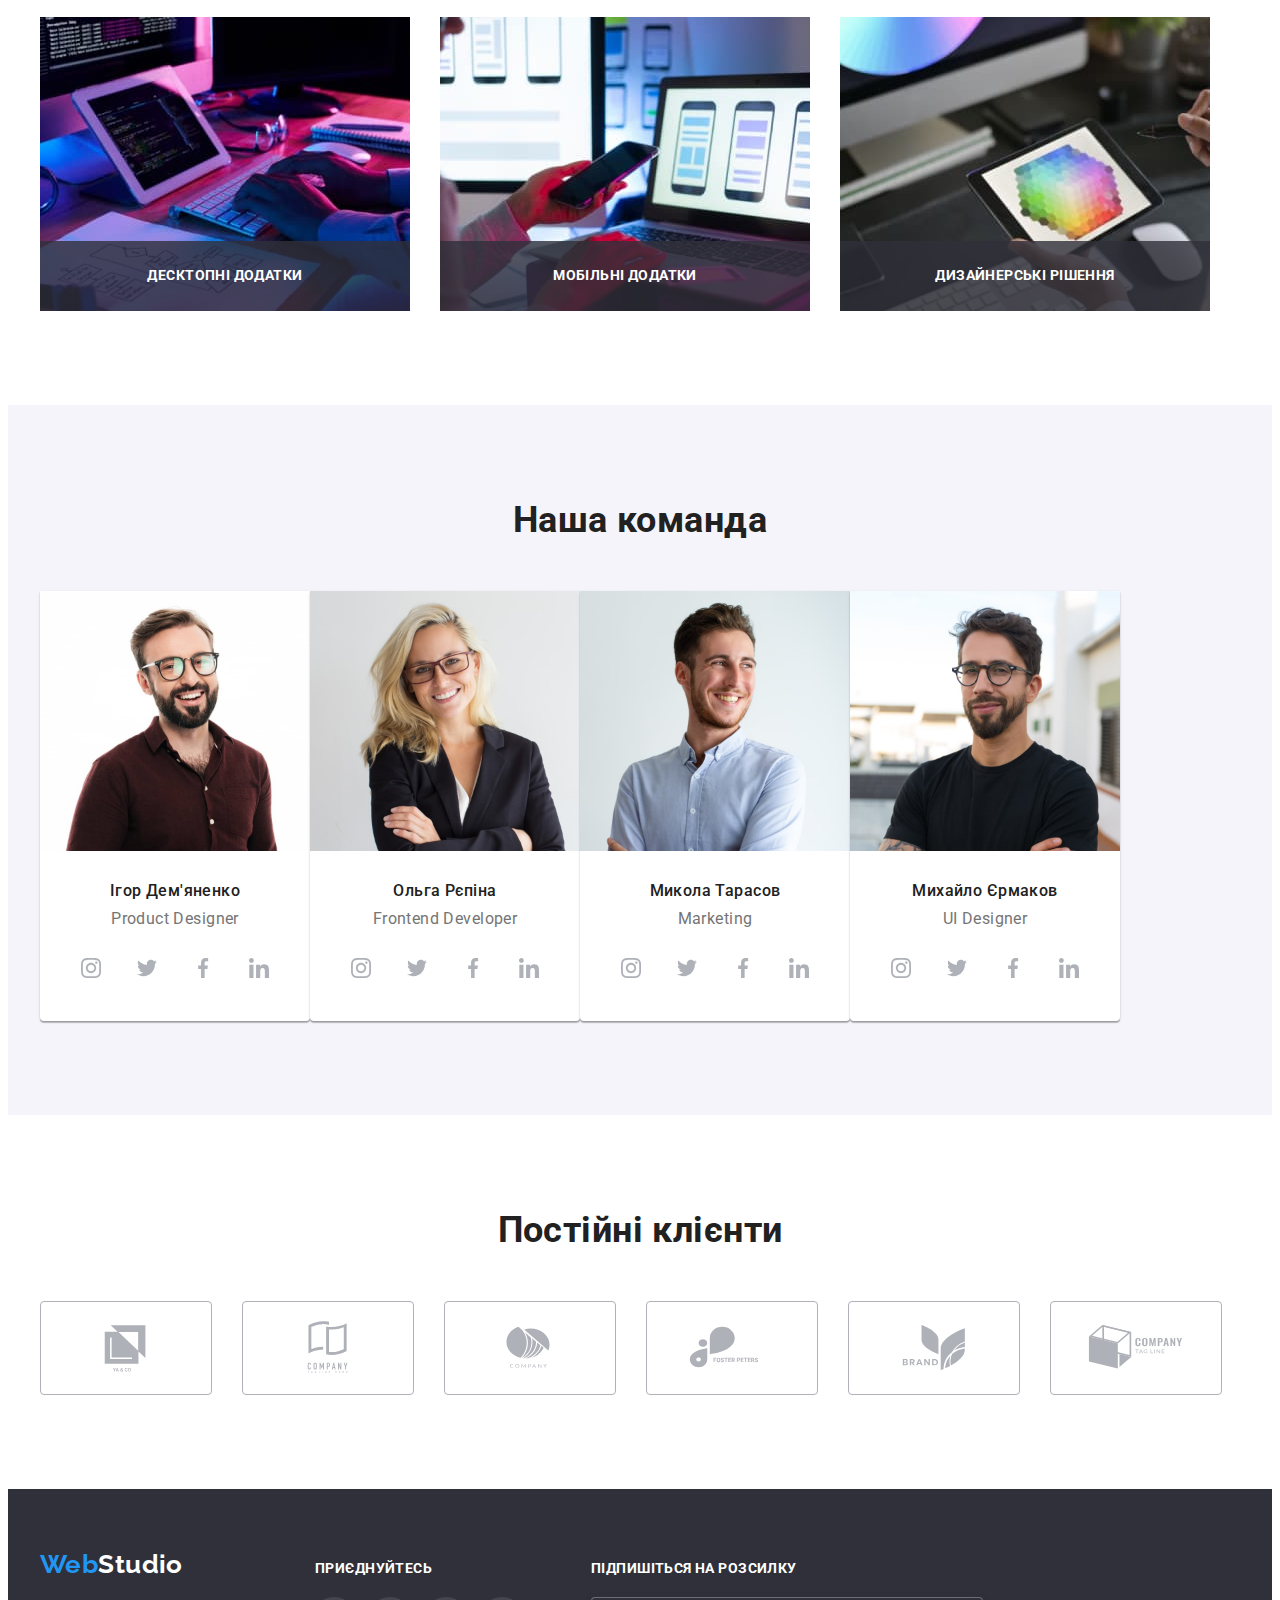
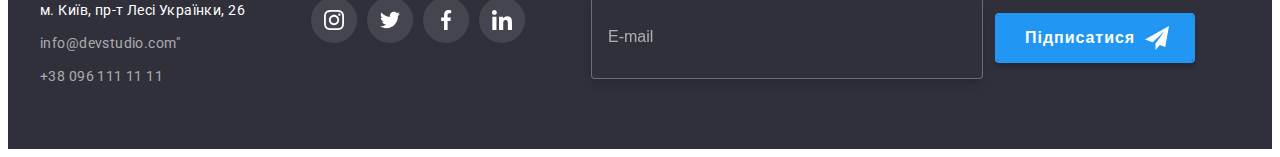
==== commit ba7a0db4: "Методологія БЕМ" ====
--- a/index.html
+++ b/index.html
@@ -52,89 +52,89 @@
     </header>
     <main>
       <section class="hero">
-        <div class="hero-image">
+        <div class="hero__image">
           <div class="container">
-            <h1 class="hero-title">Ефективні рішення для вашого бізнесу</h1>
-            <button class="hero-btn" type="button" data-modal-open>Замовити послугу</button>
+            <h1 class="hero__title">Ефективні рішення для вашого бізнесу</h1>
+            <button class="hero__btn btn" type="button" data-modal-open>Замовити послугу</button>
           </div>
         </div>
       </section>
-      <section class="section">
+      <section class="section benefits">
         <div class="container">
           <h2 class="visually-hidden">Наше кредо</h2>
-          <ul class="list flex-container">
-            <li class="credo-item">
-              <div class="credo-icon">
-                <svg class="credo-icon-size">
+          <ul class="list benefits__list">
+            <li class="benefits__item">
+              <div class="benefits__block">
+                <svg class="benefits__icon">
                   <use href="./images/symbol-defs.svg#icon-antenna"></use>
                 </svg>
               </div>
-              <h3 class="credo-title title">Увага до діталей</h3>
-              <p class="credo-text">
+              <h3 class="benefits__title title">Увага до діталей</h3>
+              <p class="benefits__description">
                 Ідейні міркування, і навіть початок повсякденної роботи з формування позиції.
               </p>
             </li>
-            <li class="credo-item">
-              <div class="credo-icon">
-                <svg class="credo-icon-size">
+            <li class="benefits__item">
+              <div class="benefits__block">
+                <svg class="benefits__icon">
                   <use href="./images/symbol-defs.svg#icon-clock"></use>
                 </svg>
               </div>
-              <h3 class="credo-title title">Пунктуальність</h3>
-              <p class="credo-text">
+              <h3 class="benefits__title title">Пунктуальність</h3>
+              <p class="benefits__description">
                 Завдання організації, особливо рамки і місце навчання кадрів тягне у себе.
               </p>
             </li>
-            <li class="credo-item">
-              <div class="credo-icon">
-                <svg class="credo-icon-size">
+            <li class="benefits__item">
+              <div class="benefits__block">
+                <svg class="benefits__icon">
                   <use href="./images/symbol-defs.svg#icon-diagram"></use>
                 </svg>
               </div>
-              <h3 class="credo-title title">Планування</h3>
-              <p class="credo-text">
+              <h3 class="benefits__title title">Планування</h3>
+              <p class="benefits__description">
                 Так само консультація з широким активом значною мірою зумовлює.
               </p>
             </li>
-            <li class="credo-item">
-              <div class="credo-icon">
-                <svg class="credo-icon-size">
+            <li class="benefits__item">
+              <div class="benefits__block">
+                <svg class="benefits__icon">
                   <use href="./images/symbol-defs.svg#icon-astronaut"></use>
                 </svg>
               </div>
-              <h3 class="credo-title title">Сучасні технології</h3>
-              <p class="credo-text">
+              <h3 class="benefits__title title">Сучасні технології</h3>
+              <p class="benefits__description">
                 Значимість цих проблем настільки очевидна, що реалізація планових завдань.
               </p>
             </li>
           </ul>
         </div>
       </section>
-      <section class="section section-second">
+      <section class="section projects">
         <div class="container">
-          <h2 class="team-title title">Чим ми займаємося</h2>
-          <ul class="list flex-content">
-            <li>
-              <div class="project">
+          <h2 class="projects__title title">Чим ми займаємося</h2>
+          <ul class="list projects__list">
+            <li class="projects__item">
+              <div class="projects__image">
                 <img src="./images/box1.jpg" alt="Development" width="370" height="294" />
-                <div class="project-block">
-                  <h3 class="project-title">Десктопні додатки</h3>
+                <div class="projects__block">
+                  <h3 class="projects__description">Десктопні додатки</h3>
                 </div>
               </div>
             </li>
-            <li>
-              <div class="project">
+            <li class="projects__item">
+              <div class="projects__image">
                 <img src="./images/box2.jpg" alt="Advice" width="370" height="294" />
-                <div class="project-block">
-                  <h3 class="project-title">Мобільні додатки</h3>
+                <div class="projects__block">
+                  <h3 class="projects__description">Мобільні додатки</h3>
                 </div>
               </div>
             </li>
-            <li>
-              <div class="project">
+            <li class="projects__item">
+              <div class="projects__image">
                 <img src="./images/box3.jpg" alt="Project" width="370" height="294" />
-                <div class="project-block">
-                  <h3 class="project-title">Дизайнерські рішення</h3>
+                <div class="projects__block">
+                  <h3 class="projects__description">Дизайнерські рішення</h3>
                 </div>
               </div>
             </li>
--- a/css/styles.css
+++ b/css/styles.css
@@ -37,33 +37,29 @@
   padding-top: 94px;
   padding-bottom: 94px;
 }
-.section-second {
-  padding-top: 0;
-}
+
 .title {
   color: var(--black-title);
 }
 
-.list,
-.main-nav,
-.flex-container {
-  display: flex;
-}
-
 .list {
+  display: flex;
   list-style: none;
   padding: 0;
   margin: 0;
 }
-.flex-content {
-  flex-wrap: wrap;
-  gap: 30px;
-}
+
+.btn{
+  font-family: inherit;
+  cursor: pointer;
+}
+
 
 .list .item:not(:last-child) {
   margin-right: 50px;
 }
 .main-nav {
+  display: flex;
   align-items: center;
 }
 .list-contact {
@@ -143,7 +139,7 @@
 .hero {
   text-align: center;
 }
-.hero-image {
+.hero__image {
   height: 600px;
   max-width: 1600px;
   margin-left: auto;
@@ -157,7 +153,7 @@
   padding-bottom: 200px;
 }
 
-.hero-title {
+.hero__title {
   width: 696px;
   color: var(--white);
   font-weight: 900;
@@ -169,21 +165,19 @@
   margin-left: auto;
   margin-right: auto;
 }
-.hero-btn {
+.hero__btn {
   border-width: 0;
   display: inline-block;
   border-radius: 4px;
   padding: 10px 32px;
   min-width: 216px;
   color: var(--white);
-  font-family: inherit;
   font-weight: 700;
   font-size: 16px;
   line-height: 1.88;
   text-align: center;
   letter-spacing: 0.06em;
-  background-color: var(--blue);
-  cursor: pointer;
+  background-color: var(--blue); 
   box-shadow: 0px 4px 4px rgba(0, 0, 0, 0.15);
 }
 
@@ -199,7 +193,7 @@
   clip: rect(0 0 0 0);
   overflow: hidden;
 }
-.credo-icon {
+.benefits__block {
   width: 270px;
   height: 120px;
   margin-bottom: 30px;
@@ -209,32 +203,42 @@
   justify-content: center;
   border-radius: 4px;
 }
-.credo-icon-size {
+.benefits__icon {
   width: 70px;
   height: 70px;
 }
-.credo-title {
+.benefits__title {
   font-size: 14px;
   line-height: 1.14;
   margin-bottom: 10px;
   text-transform: uppercase;
 }
 
-.credo-text {
+.benefits__description {
   line-height: 1.71;
 }
-.flex-container {
+.benefits__list {
+  display: flex;
   flex-wrap: wrap;
   gap: 30px;
 }
-.credo-item {
+.benefits__item {
   flex-basis: calc((100%- 3 * 30px) / 4);
   max-width: 270px;
 }
-.project {
+
+.projects {
+  padding-top: 0;
+}
+.projects__list {
+  flex-wrap: wrap;
+  gap: 30px;
+}
+
+.projects__image {
   position: relative;
 }
-.project-block {
+.projects__block {
   position: absolute;
   left: 0;
   bottom: 0;
@@ -245,13 +249,19 @@
   justify-content: center;
   align-items: center;
 }
-.project-title {
+.projects__description {
   display: inline-flex;
   font-size: 14px;
   line-height: 1.14;
   text-align: center;
   text-transform: uppercase;
   color: var(--white);
+}
+.projects__title {
+  font-size: 36px;
+  line-height: 1.17;
+  text-align: center;
+  margin-bottom: 50px;
 }
 .team {
   background: var(--bg-white);
